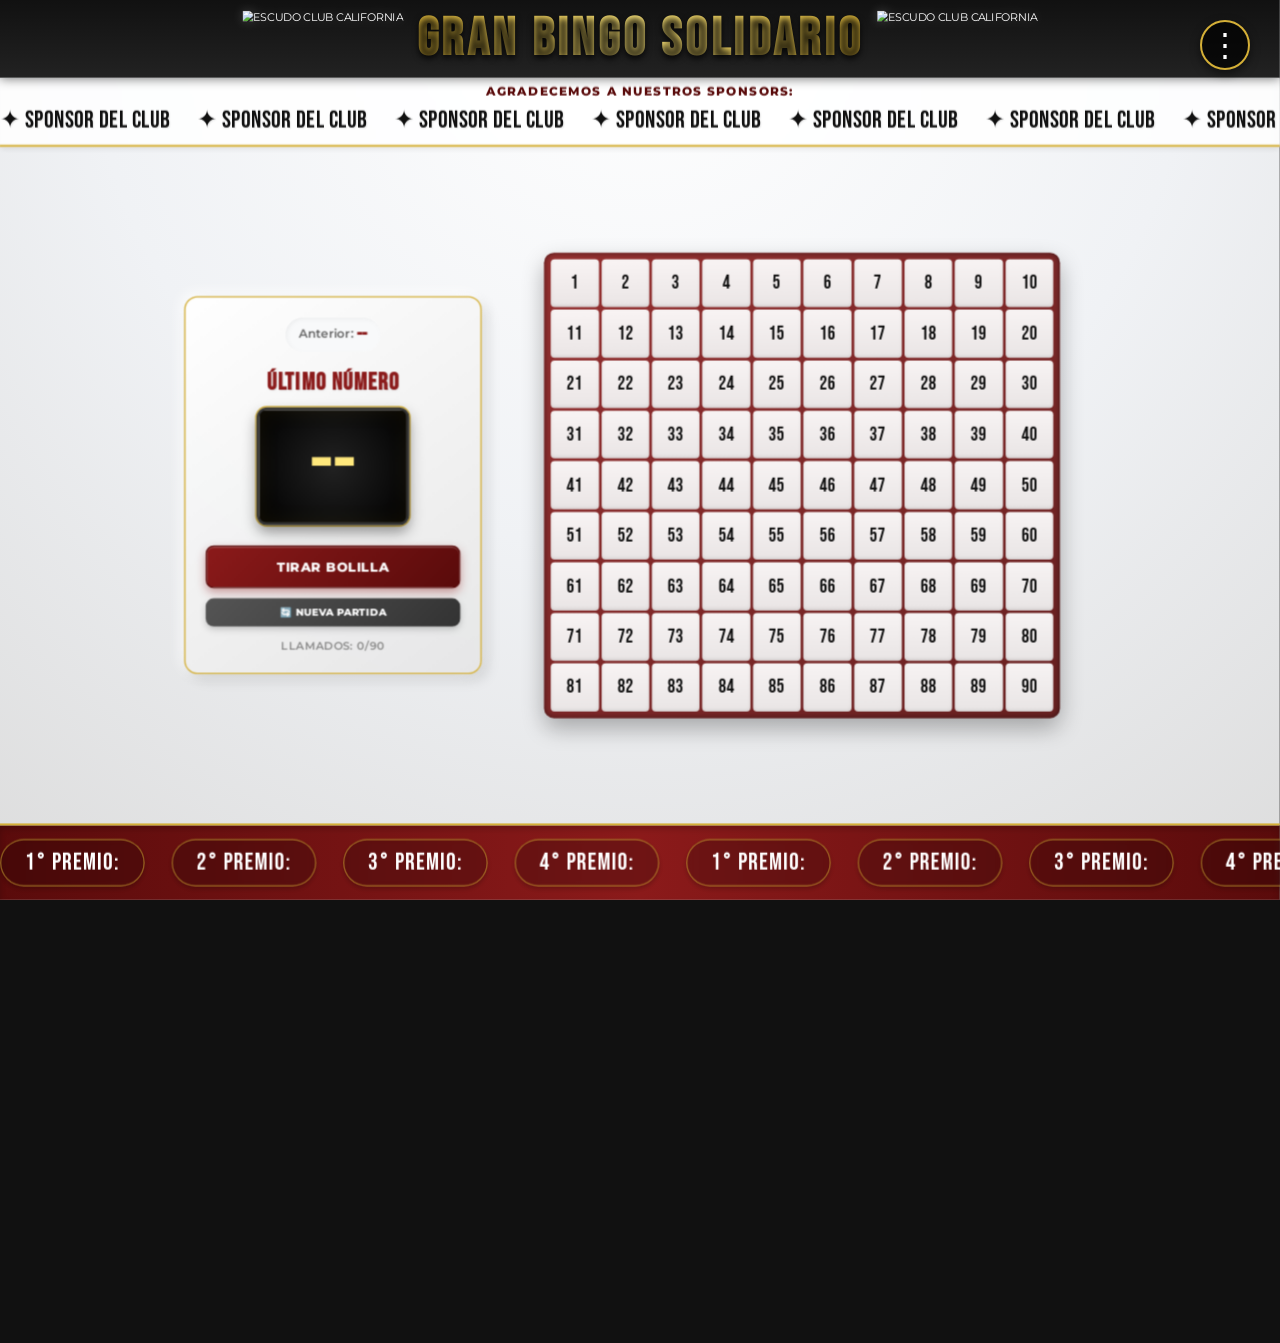
==== index.html @ d9670350 "Update print statement from 'Hello' to 'Goodbye'" ====
<!DOCTYPE html>
<html lang="es">
<head>
    <meta charset="UTF-8">
    <meta name="viewport" content="width=device-width, initial-scale=1.0">
    <title>Gran Bingo Solidario - Club California</title>
    
    <link rel="icon" href="escudo.png" type="image/png">
    
    <link rel="preconnect" href="https://fonts.googleapis.com">
    <link rel="preconnect" href="https://fonts.gstatic.com" crossorigin>
    <link href="https://fonts.googleapis.com/css2?family=Bebas+Neue&family=Montserrat:wght@400;600;800&display=swap" rel="stylesheet">

    <style>
        /* --- COLORES PREMIUM Y VARIABLES --- */
        :root {
            --rojo-club: #8B1A1A; 
            --rojo-oscuro: #5a0b0b;
            --dorado-club: #D4AF37; 
            --dorado-brillante: #FFE87C;
            --fondo-oscuro: #111111;
            --fondo-claro: #f0f2f5;
        }

        body {
            font-family: 'Montserrat', sans-serif;
            margin: 0;
            padding: 0;
            color: #333;
            background-color: var(--fondo-oscuro);
            overflow: hidden; 
            position: relative; 
        }

        /* --- CONTENEDOR PRINCIPAL CON SCALING (ZOOM 67%) --- */
        #app-container {
            width: calc(100vw / 0.67);
            height: calc(100vh / 0.67);
            transform: scale(0.67);
            transform-origin: top left;
            display: flex;
            flex-direction: column;
            position: relative;
        }

        /* --- CAPAS DE FONDO --- */
        .fondo-base {
            position: absolute;
            top: 0;
            left: 0;
            width: 100%;
            height: 100%;
            background: radial-gradient(circle at top center, #ffffff, var(--fondo-claro), #dcdcdc);
            z-index: -2; 
        }

        .marca-agua {
            position: absolute;
            top: 0;
            left: 0;
            width: 100%;
            height: 100%;
            background-image: url("fondo.png"); 
            background-repeat: no-repeat;
            background-position: center;
            background-size: 55% auto; 
            opacity: 0.12; 
            z-index: -1; 
        }

        /* --- CABECERA --- */
        header {
            background: linear-gradient(to bottom, var(--fondo-oscuro), #222);
            color: white;
            padding: 10px 20px;
            display: flex;
            align-items: center;
            justify-content: center;
            gap: 20px;
            text-transform: uppercase;
            box-shadow: 0 4px 15px rgba(0,0,0,0.5);
            position: relative;
            z-index: 10;
        }

        header img {
            height: 85px; 
            filter: drop-shadow(0px 0px 8px rgba(255, 255, 255, 0.2));
            transition: transform 0.3s ease;
        }

        header img:hover {
            transform: scale(1.05);
        }

        header h1 {
            font-family: 'Bebas Neue', sans-serif;
            margin: 0;
            font-size: 5rem; 
            letter-spacing: 6px; 
            background: linear-gradient(to right, var(--dorado-club), var(--dorado-brillante), var(--dorado-club));
            -webkit-background-clip: text;
            -webkit-text-fill-color: transparent;
            text-shadow: 0px 4px 10px rgba(0,0,0,0.8);
        }

        /* --- MENÚ DE CONFIGURACIÓN --- */
        .config-container {
            position: fixed;
            top: 20px;
            right: 30px;
            z-index: 1000; 
        }

        .config-menu-btn {
            background: rgba(0, 0, 0, 0.7);
            border: 2px solid var(--dorado-club);
            border-radius: 50%;
            color: white;
            font-size: 2rem;
            line-height: 1;
            width: 50px;
            height: 50px;
            cursor: pointer;
            transition: all 0.3s ease;
            display: flex;
            align-items: center;
            justify-content: center;
            box-shadow: 0 4px 10px rgba(0,0,0,0.5);
        }

        .config-menu-btn:hover {
            background: var(--dorado-club);
            color: var(--fondo-oscuro);
            transform: scale(1.1);
        }

        .dropdown-menu {
            display: none;
            position: absolute;
            top: 60px;
            right: 0;
            background: white;
            border-radius: 8px;
            box-shadow: 0 10px 25px rgba(0,0,0,0.4);
            overflow: hidden;
            min-width: 200px;
            border: 1px solid #ccc;
        }

        .dropdown-menu.show {
            display: block;
        }

        .dropdown-item {
            padding: 15px 25px;
            cursor: pointer;
            font-family: 'Montserrat', sans-serif;
            font-weight: 600;
            font-size: 1.1rem;
            color: #333;
            border-bottom: 1px solid #eee;
            transition: background 0.2s;
        }

        .dropdown-item:last-child {
            border-bottom: none;
        }

        .dropdown-item:hover {
            background: #f0f0f0;
            color: var(--rojo-club);
        }

        /* --- MODALES DE EDICIÓN --- */
        .modal {
            display: none;
            position: fixed;
            top: 0;
            left: 0;
            width: 100vw;
            height: 100vh;
            background: rgba(0,0,0,0.85);
            z-index: 2000;
            justify-content: center;
            align-items: center;
        }

        .modal.show {
            display: flex;
        }

        .modal-content {
            background: white;
            padding: 40px;
            border-radius: 15px;
            width: 90%;
            max-width: 600px;
            box-shadow: 0 10px 40px rgba(0,0,0,0.6);
            border-top: 5px solid var(--rojo-club);
        }

        .modal h3 {
            margin-top: 0;
            color: var(--rojo-club);
            font-size: 2rem;
            font-family: 'Bebas Neue', sans-serif;
            letter-spacing: 1px;
        }
        
        .modal p {
            font-size: 1.1rem;
            margin-bottom: 15px;
            color: #555;
        }

        .modal textarea {
            width: 100%;
            height: 200px;
            padding: 15px;
            font-family: 'Montserrat', sans-serif;
            font-size: 1.1rem;
            border: 2px solid #ccc;
            border-radius: 8px;
            resize: none;
            margin-bottom: 20px;
            box-sizing: border-box;
        }

        .modal textarea:focus {
            outline: none;
            border-color: var(--rojo-club);
        }

        .modal-btns {
            display: flex;
            justify-content: flex-end;
            gap: 15px;
        }

        .modal-btn {
            padding: 12px 25px;
            border: none;
            border-radius: 8px;
            cursor: pointer;
            font-weight: bold;
            font-size: 1.1rem;
            font-family: 'Montserrat', sans-serif;
            transition: all 0.2s;
        }

        .btn-cancelar { 
            background: #e0e0e0; 
            color: #333;
        }
        .btn-cancelar:hover { background: #ccc; }
        
        .btn-guardar { 
            background: var(--rojo-club); 
            color: white; 
            box-shadow: 0 4px 6px rgba(139, 26, 26, 0.4);
        }
        .btn-guardar:hover { background: var(--rojo-oscuro); transform: translateY(-2px); }

        /* --- CINTAS CORREDIZAS --- */
        .seccion-sponsors {
            background: rgba(255, 255, 255, 0.85); 
            border-bottom: 3px solid var(--dorado-club);
            padding: 10px 0 15px 0;
            box-shadow: 0 4px 10px rgba(0,0,0,0.1);
            position: relative;
            z-index: 5;
            backdrop-filter: blur(5px);
            overflow: hidden;
            width: 100%;
        }

        .titulo-sponsors {
            text-align: center;
            font-size: 1.1rem;
            font-weight: 800;
            color: var(--rojo-oscuro);
            text-transform: uppercase;
            margin: 0 0 10px 0;
            letter-spacing: 2px;
        }

        .cinta-premios {
            background: linear-gradient(to right, var(--rojo-oscuro), var(--rojo-club), var(--rojo-oscuro));
            border-top: 3px solid var(--dorado-club); 
            padding: 20px 0; 
            box-shadow: inset 0 5px 10px rgba(0,0,0,0.2);
            position: relative; 
            z-index: 10; 
            overflow: hidden;
            width: 100%;
        }

        .marquee-track {
            display: flex;
            width: max-content;
        }

        .marquee-items {
            display: flex;
            gap: 40px;
            padding-right: 40px; 
            align-items: center;
        }

        .cinta-sponsors:hover .marquee-track,
        .cinta-premios:hover .marquee-track {
            animation-play-state: paused !important;
        }

        /* La animación 100% precisa */
        @keyframes scroll-infinito {
            0% { transform: translateX(0); }
            100% { transform: translateX(-50%); } 
        }

        /* --- ESTILOS DE LOS ITEMS --- */
        .sponsor-item {
            font-family: 'Bebas Neue', sans-serif;
            font-size: 2.2rem;
            color: var(--fondo-oscuro);
            letter-spacing: 1px;
            text-shadow: 1px 1px 2px rgba(0,0,0,0.1);
            white-space: nowrap;
        }

        .premio-item {
            background: rgba(0,0,0,0.2);
            color: white;
            padding: 12px 35px; 
            border-radius: 50px;
            font-family: 'Bebas Neue', sans-serif;
            font-size: 2.2rem; 
            letter-spacing: 2px;
            border: 2px solid rgba(212, 175, 55, 0.5);
            box-shadow: 0 4px 6px rgba(0,0,0,0.2);
            backdrop-filter: blur(5px);
            transition: all 0.3s ease;
            white-space: nowrap;
        }

        .premio-item:hover {
            background: rgba(212, 175, 55, 0.2);
            border-color: var(--dorado-brillante);
            transform: translateY(-2px);
        }

        /* --- CONTENEDOR PRINCIPAL BINGO --- */
        .contenedor-principal {
            display: flex;
            flex: 1; 
            padding: 20px;
            gap: 40px;
            align-items: center; 
            justify-content: center;
            max-width: 1400px;
            margin: 0 auto;
            width: 100%;
            box-sizing: border-box;
            position: relative; 
        }

        /* --- PANEL DE CONTROL --- */
        .panel-control {
            flex: 1;
            max-width: 380px;
            background: linear-gradient(145deg, rgba(255,255,255,0.95), rgba(230,230,230,0.95));
            padding: 30px;
            border-radius: 20px;
            text-align: center;
            box-shadow: 10px 10px 20px rgba(0,0,0,0.1), -5px -5px 20px rgba(255,255,255,0.8);
            border: 2px solid var(--dorado-club);
            display: flex;
            flex-direction: column;
            justify-content: center;
            align-items: center;
            position: relative; 
            backdrop-filter: blur(5px); 
        }

        .numero-anterior {
            font-size: 1.1rem;
            color: #666;
            font-weight: 600;
            margin-bottom: 10px;
            background: #f8f9fa;
            padding: 8px 20px;
            border-radius: 50px;
            box-shadow: inset 2px 2px 5px rgba(0,0,0,0.05);
        }

        .numero-anterior span {
            color: var(--rojo-club);
            font-family: 'Bebas Neue', sans-serif;
            font-size: 1.8rem;
            vertical-align: middle;
        }

        .titulo-panel {
            font-family: 'Bebas Neue', sans-serif;
            font-size: 2.2rem;
            letter-spacing: 2px;
            color: var(--rojo-club);
            margin: 15px 0 5px 0;
            text-shadow: 1px 1px 2px rgba(0,0,0,0.1);
        }

        .display-numero {
            background: radial-gradient(circle, #222, #000);
            color: var(--dorado-brillante);
            font-family: 'Bebas Neue', sans-serif;
            font-size: 8rem;
            line-height: 1;
            padding: 20px 30px;
            border-radius: 15px;
            margin: 10px 0 30px 0;
            min-width: 160px;
            border: 4px solid #333;
            box-shadow: 
                inset 0 0 30px rgba(212, 175, 55, 0.1), 
                0 10px 20px rgba(0,0,0,0.4),
                0 0 0 2px var(--dorado-club);
            position: relative;
        }

        .sorteando {
            color: #fff;
            text-shadow: 0 0 20px #fff, 0 0 40px var(--dorado-brillante);
            animation: vibrar 0.1s infinite;
        }

        .ganador-animacion {
            animation: palpito 0.5s ease-out;
            color: var(--dorado-brillante);
            text-shadow: 0 0 30px var(--dorado-brillante);
        }

        @keyframes palpito {
            0% { transform: scale(1); }
            50% { transform: scale(1.15); }
            100% { transform: scale(1); }
        }

        @keyframes vibrar {
            0% { transform: translate(1px, 1px); }
            50% { transform: translate(-1px, -1px); }
            100% { transform: translate(1px, -1px); }
        }

        .botones-container {
            display: flex;
            flex-direction: column;
            gap: 15px;
            width: 100%;
        }

        .btn-generar, .btn-reiniciar {
            font-family: 'Montserrat', sans-serif;
            color: white;
            padding: 18px;
            font-size: 1.2rem;
            font-weight: 800;
            border-radius: 12px;
            cursor: pointer;
            transition: all 0.3s cubic-bezier(0.25, 0.8, 0.25, 1);
            text-transform: uppercase;
            border: none;
            letter-spacing: 1px;
        }

        .btn-generar {
            background: linear-gradient(135deg, var(--rojo-club), var(--rojo-oscuro));
            box-shadow: 0 6px 15px rgba(139, 26, 26, 0.4), inset 0 2px 0 rgba(255,255,255,0.2);
            border: 2px solid var(--rojo-oscuro);
        }

        .btn-generar:hover:not(:disabled) {
            transform: translateY(-3px);
            box-shadow: 0 10px 20px rgba(139, 26, 26, 0.6), inset 0 2px 0 rgba(255,255,255,0.2);
            background: linear-gradient(135deg, #a52020, var(--rojo-club));
        }

        .btn-generar:disabled {
            background: #888;
            box-shadow: none;
            cursor: not-allowed;
            transform: none;
        }

        .btn-reiniciar {
            background: linear-gradient(135deg, #555, #333);
            font-size: 0.9rem;
            padding: 12px;
            box-shadow: 0 4px 10px rgba(0,0,0,0.2);
        }

        .btn-reiniciar:hover {
            background: linear-gradient(135deg, #444, #222);
            transform: translateY(-2px);
        }

        .contador {
            margin-top: 20px;
            font-size: 1rem;
            font-weight: 600;
            color: #888;
            text-transform: uppercase;
            letter-spacing: 1px;
        }

        /* --- CUADRÍCULA DE NÚMEROS --- */
        .contenedor-cuadricula {
            flex: 1.5;
            display: flex;
            align-items: center;
            justify-content: center;
            height: 100%;
            position: relative; 
        }

        .cuadricula {
            display: grid;
            grid-template-columns: repeat(10, 1fr);
            gap: 4px;
            background: linear-gradient(135deg, rgba(139, 26, 26, 0.9), rgba(90, 11, 11, 0.9)); 
            padding: 10px;
            border-radius: 15px;
            box-shadow: 0 15px 35px rgba(0,0,0,0.3), inset 0 0 10px rgba(0,0,0,0.5);
            width: 100%;
            max-width: 750px; 
            aspect-ratio: 10 / 9; 
            backdrop-filter: blur(3px); 
        }

        .celda {
            background: linear-gradient(to bottom, rgba(255,255,255,0.95), rgba(240,240,240,0.95));
            display: flex;
            align-items: center;
            justify-content: center;
            font-family: 'Bebas Neue', sans-serif;
            font-size: 1.8rem;
            color: var(--fondo-oscuro);
            border-radius: 6px;
            position: relative;
            box-shadow: inset 0 -2px 5px rgba(0,0,0,0.1);
            transition: all 0.3s ease;
        }

        .celda.marcada::before, 
        .celda.marcada::after {
            content: '';
            position: absolute;
            top: 15%;
            left: 50%;
            width: 5px;
            height: 70%;
            background-color: var(--rojo-club);
            border-radius: 5px;
            box-shadow: 2px 2px 4px rgba(0,0,0,0.3);
        }

        .celda.marcada::before { transform: translateX(-50%) rotate(45deg); }
        .celda.marcada::after { transform: translateX(-50%) rotate(-45deg); }

        .celda.marcada {
            color: #bbb; 
            background: rgba(224, 224, 224, 0.9);
            box-shadow: inset 0 3px 6px rgba(0,0,0,0.1);
        }

        .celda.ultimo {
            background: linear-gradient(135deg, var(--dorado-brillante), var(--dorado-club));
            color: var(--fondo-oscuro);
            box-shadow: 0 0 20px var(--dorado-brillante), inset 0 0 10px rgba(255,255,255,0.5);
            border: 2px solid #fff;
            transform: scale(1.05);
            z-index: 2;
        }

        @keyframes pop-celda {
            0% { transform: scale(1); }
            50% { transform: scale(1.2); }
            100% { transform: scale(1); }
        }
        .animar-marca {
            animation: pop-celda 0.4s cubic-bezier(0.175, 0.885, 0.32, 1.275) forwards;
        }
    </style>
</head>
<body>

    <div class="config-container">
        <button class="config-menu-btn" id="btnConfig">⋮</button>
        <div class="dropdown-menu" id="dropdownConfig">
            <div class="dropdown-item" id="btnEditSponsors">Editar Sponsors</div>
            <div class="dropdown-item" id="btnEditPremios">Editar Premios</div>
        </div>
    </div>

    <div class="modal" id="modalSponsors">
        <div class="modal-content">
            <h3>Editar Sponsors</h3>
            <p>Escribe un sponsor por línea:</p>
            <textarea id="textSponsors">Sponsor del Club</textarea>
            <div class="modal-btns">
                <button class="modal-btn btn-cancelar" onclick="cerrarModal('modalSponsors')">Cancelar</button>
                <button class="modal-btn btn-guardar" onclick="guardarSponsors()">Guardar</button>
            </div>
        </div>
    </div>

    <div class="modal" id="modalPremios">
        <div class="modal-content">
            <h3>Editar Premios</h3>
            <p>Escribe un premio por línea:</p>
            <textarea id="textPremios">1° Premio: Pelota
2° Premio: Make Up
3° Premio: Juego de Mesa
4° Premio: Fantasma</textarea>
            <div class="modal-btns">
                <button class="modal-btn btn-cancelar" onclick="cerrarModal('modalPremios')">Cancelar</button>
                <button class="modal-btn btn-guardar" onclick="guardarPremios()">Guardar</button>
            </div>
        </div>
    </div>

    <div id="app-container">
        <div class="fondo-base"></div>
        <div class="marca-agua"></div>

        <header>
            <img src="escudo.png" alt="Escudo Club California">
            <h1>GRAN BINGO SOLIDARIO</h1>
            <img src="escudo.png" alt="Escudo Club California">
        </header>

        <div class="seccion-sponsors">
            <p class="titulo-sponsors">Agradecemos a nuestros sponsors:</p>
            <div class="cinta-sponsors">
                <div class="marquee-track" id="trackSponsors">
                    </div>
            </div>
        </div>

        <main class="contenedor-principal">
            <div class="panel-control">
                <div class="numero-anterior">Anterior: <span id="displayAnterior">--</span></div>
                <h2 class="titulo-panel">ÚLTIMO NÚMERO</h2>
                <div class="display-numero" id="displayNumero">--</div>
                <div class="botones-container">
                    <button class="btn-generar" id="btnGenerar">Tirar Bolilla</button>
                    <button class="btn-reiniciar" id="btnReiniciar">🔄 Nueva Partida</button>
                </div>
                <div class="contador" id="contador">Llamados: 0/90</div>
            </div>

            <div class="contenedor-cuadricula">
                <div class="cuadricula" id="cuadricula"></div>
            </div>
        </main>

        <div class="cinta-premios">
            <div class="marquee-track" id="trackPremios">
                </div>
        </div>

    </div> <script>
        // --- LÓGICA DE EDICIÓN DE CINTAS A PRUEBA DE FALLOS ---
        
        let defaultSponsors = ["Sponsor del Club"];
        let defaultPremios = ["1° Premio: ", "2° Premio: ", "3° Premio: ", "4° Premio: "];

        function renderizarCinta(trackId, itemsArray, claseCSS, prefijo = "") {
            const track = document.getElementById(trackId);
            
            // 1. Clonar los items hasta asegurar que siempre haya suficientes para rellenar la pantalla entera.
            // Si hay solo 1, lo multiplicamos muchas veces.
            let itemsSeguros = [...itemsArray];
            while(itemsSeguros.length < 15) {
                itemsSeguros = itemsSeguros.concat(itemsArray);
            }

            // 2. Construir el HTML base
            let itemsHTML = "";
            itemsSeguros.forEach(item => {
                if(item.trim() !== "") {
                    itemsHTML += `<div class="${claseCSS}">${prefijo}${item}</div>`;
                }
            });
            const bloque = `<div class="marquee-items">${itemsHTML}</div>`;

            // 3. Reiniciar animación e inyectar exactamente DOS bloques (50% y 50%)
            track.style.animation = 'none';
            track.innerHTML = bloque + bloque;
            
            // 4. Forzar al navegador a recalcular
            void track.offsetWidth; 
            
            // 5. Ajustar velocidad (unos 3 segundos por item para que sea legible siempre)
            let velocidad = itemsSeguros.length * 5; 
            track.style.animation = `scroll-infinito ${velocidad}s linear infinite`;
        }

        function abrirModal(idModal, textAreaId, arrayDatos) {
            document.getElementById(idModal).classList.add('show');
            document.getElementById(textAreaId).value = arrayDatos.join('\n');
            document.getElementById('dropdownConfig').classList.remove('show');
        }

        function cerrarModal(idModal) {
            document.getElementById(idModal).classList.remove('show');
        }

        function guardarSponsors() {
            const texto = document.getElementById('textSponsors').value;
            defaultSponsors = texto.split('\n').filter(s => s.trim() !== "");
            if(defaultSponsors.length === 0) defaultSponsors = ["Sponsors del Club"]; // Backup por si lo borran todo
            renderizarCinta('trackSponsors', defaultSponsors, 'sponsor-item', '✦ ');
            cerrarModal('modalSponsors');
        }

        function guardarPremios() {
            const texto = document.getElementById('textPremios').value;
            defaultPremios = texto.split('\n').filter(p => p.trim() !== "");
            if(defaultPremios.length === 0) defaultPremios = ["Premios Sorpresa"]; // Backup
            renderizarCinta('trackPremios', defaultPremios, 'premio-item');
            cerrarModal('modalPremios');
        }

        // Eventos del Menú
        document.addEventListener('click', (e) => {
            const dropdown = document.getElementById('dropdownConfig');
            const btn = document.getElementById('btnConfig');
            if (!btn.contains(e.target) && !dropdown.contains(e.target)) {
                dropdown.classList.remove('show');
            }
        });

        document.getElementById('btnConfig').addEventListener('click', () => {
            document.getElementById('dropdownConfig').classList.toggle('show');
        });

        document.getElementById('btnEditSponsors').addEventListener('click', () => {
            abrirModal('modalSponsors', 'textSponsors', defaultSponsors);
        });

        document.getElementById('btnEditPremios').addEventListener('click', () => {
            abrirModal('modalPremios', 'textPremios', defaultPremios);
        });

        // Inicializar cintas
        renderizarCinta('trackSponsors', defaultSponsors, 'sponsor-item', '✦ ');
        renderizarCinta('trackPremios', defaultPremios, 'premio-item');


        // --- LÓGICA DEL BINGO ---
        const totalNumeros = 90; 
        let numerosDisponibles = [];
        let cantidadLlamados = 0;
        let numeroAnterior = null;
        let isRolling = false; 

        const contenedorCuadricula = document.getElementById('cuadricula');
        const displayNumero = document.getElementById('displayNumero');
        const displayAnterior = document.getElementById('displayAnterior');
        const btnGenerar = document.getElementById('btnGenerar');
        const btnReiniciar = document.getElementById('btnReiniciar');
        const contador = document.getElementById('contador');

        function formatearNumero(num) {
            return num < 10 ? '0' + num : num;
        }

        function iniciarJuego() {
            numerosDisponibles = Array.from({length: totalNumeros}, (_, i) => i + 1);
            cantidadLlamados = 0;
            numeroAnterior = null;
            
            displayNumero.textContent = '--';
            displayAnterior.textContent = '--';
            displayNumero.classList.remove('ganador-animacion');
            contador.textContent = `Llamados: 0/${totalNumeros}`;
            btnGenerar.disabled = false;
            btnGenerar.textContent = "Tirar Bolilla";

            contenedorCuadricula.innerHTML = '';
            for (let i = 1; i <= totalNumeros; i++) {
                const celda = document.createElement('div');
                celda.classList.add('celda');
                celda.id = 'celda-' + i;
                celda.textContent = i;
                contenedorCuadricula.appendChild(celda);
            }
        }

        btnGenerar.addEventListener('click', () => {
            if (numerosDisponibles.length === 0 || isRolling) return;
            
            isRolling = true;
            btnGenerar.disabled = true;
            
            displayNumero.classList.remove('ganador-animacion');
            displayNumero.classList.add('sorteando'); 

            let intervaloGiro = setInterval(() => {
                let randomTemp = Math.floor(Math.random() * totalNumeros) + 1;
                displayNumero.textContent = formatearNumero(randomTemp);
            }, 50); 

            setTimeout(() => {
                clearInterval(intervaloGiro);
                displayNumero.classList.remove('sorteando');

                const indiceAleatorio = Math.floor(Math.random() * numerosDisponibles.length);
                const numeroSorteado = numerosDisponibles[indiceAleatorio];
                numerosDisponibles.splice(indiceAleatorio, 1); 
                cantidadLlamados++;

                if (numeroAnterior !== null) {
                    displayAnterior.textContent = formatearNumero(numeroAnterior);
                }
                numeroAnterior = numeroSorteado;

                displayNumero.textContent = formatearNumero(numeroSorteado);
                
                void displayNumero.offsetWidth; 
                displayNumero.classList.add('ganador-animacion');

                contador.textContent = `Llamados: ${cantidadLlamados}/${totalNumeros}`;

                document.querySelectorAll('.celda.ultimo').forEach(el => {
                    el.classList.remove('ultimo');
                    el.classList.remove('animar-marca');
                });

                const celdaAMarcar = document.getElementById('celda-' + numeroSorteado);
                celdaAMarcar.classList.add('marcada');
                celdaAMarcar.classList.add('ultimo'); 
                celdaAMarcar.classList.add('animar-marca');

                isRolling = false;

                if (numerosDisponibles.length === 0) {
                    btnGenerar.textContent = "BINGO FINALIZADO";
                } else {
                    btnGenerar.disabled = false;
                }
            }, 4500); 
        });

        btnReiniciar.addEventListener('click', () => {
            if(confirm("¿Estás seguro de que quieres borrar todo y empezar una partida nueva?")) {
                iniciarJuego();
            }
        });

        iniciarJuego();
    </script>
</body>
</html>
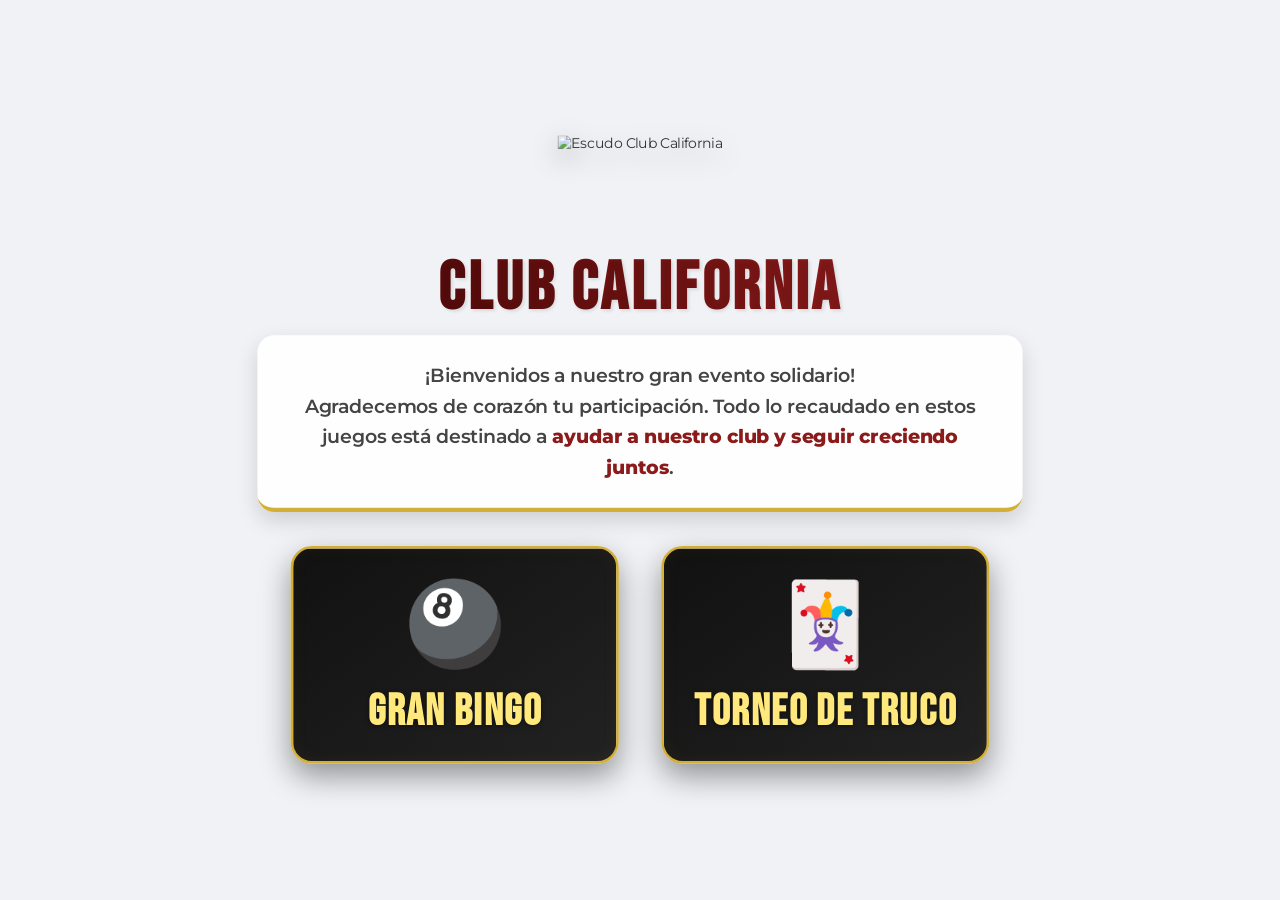
==== commit 5a298d4b: "Add files via upload" ====
--- a/index.html
+++ b/index.html
@@ -3,16 +3,16 @@
 <head>
     <meta charset="UTF-8">
     <meta name="viewport" content="width=device-width, initial-scale=1.0">
-    <title>Gran Bingo Solidario - Club California</title>
+    <title>Eventos Solidarios - Club California</title>
     
     <link rel="icon" href="escudo.png" type="image/png">
     
     <link rel="preconnect" href="https://fonts.googleapis.com">
     <link rel="preconnect" href="https://fonts.gstatic.com" crossorigin>
     <link href="https://fonts.googleapis.com/css2?family=Bebas+Neue&family=Montserrat:wght@400;600;800&display=swap" rel="stylesheet">
-
+    
     <style>
-        /* --- COLORES PREMIUM Y VARIABLES --- */
+        /* --- ESTILOS DE FUENTES Y COLORES (Basados en las otras páginas) --- */
         :root {
             --rojo-club: #8B1A1A; 
             --rojo-oscuro: #5a0b0b;
@@ -22,844 +22,209 @@
             --fondo-claro: #f0f2f5;
         }
 
-        body {
+        /* --- AJUSTES DE PANTALLA COMPLETA Y BLOQUEO DE SCROLL --- */
+        html, body {
             font-family: 'Montserrat', sans-serif;
             margin: 0;
             padding: 0;
             color: #333;
-            background-color: var(--fondo-oscuro);
-            overflow: hidden; 
-            position: relative; 
-        }
-
-        /* --- CONTENEDOR PRINCIPAL CON SCALING (ZOOM 67%) --- */
-        #app-container {
-            width: calc(100vw / 0.67);
-            height: calc(100vh / 0.67);
-            transform: scale(0.67);
-            transform-origin: top left;
-            display: flex;
-            flex-direction: column;
-            position: relative;
-        }
-
-        /* --- CAPAS DE FONDO --- */
-        .fondo-base {
-            position: absolute;
-            top: 0;
-            left: 0;
-            width: 100%;
-            height: 100%;
-            background: radial-gradient(circle at top center, #ffffff, var(--fondo-claro), #dcdcdc);
-            z-index: -2; 
-        }
-
+            height: 100vh;
+            width: 100vw;
+            overflow: hidden; /* PROHÍBE LA BARRA DE DESPLAZAMIENTO */
+            background-color: var(--fondo-claro);
+        }
+
+        /* --- CAPAS DE FONDO CON LA MARCA DE AGUA DEL 100º ANIVERSARIO --- */
         .marca-agua {
-            position: absolute;
-            top: 0;
-            left: 0;
-            width: 100%;
-            height: 100%;
-            background-image: url("fondo.png"); 
-            background-repeat: no-repeat;
-            background-position: center;
-            background-size: 55% auto; 
-            opacity: 0.12; 
-            z-index: -1; 
-        }
-
-        /* --- CABECERA --- */
-        header {
-            background: linear-gradient(to bottom, var(--fondo-oscuro), #222);
-            color: white;
-            padding: 10px 20px;
-            display: flex;
-            align-items: center;
-            justify-content: center;
-            gap: 20px;
-            text-transform: uppercase;
-            box-shadow: 0 4px 15px rgba(0,0,0,0.5);
-            position: relative;
-            z-index: 10;
-        }
-
-        header img {
-            height: 85px; 
-            filter: drop-shadow(0px 0px 8px rgba(255, 255, 255, 0.2));
-            transition: transform 0.3s ease;
-        }
-
-        header img:hover {
-            transform: scale(1.05);
-        }
-
-        header h1 {
-            font-family: 'Bebas Neue', sans-serif;
-            margin: 0;
-            font-size: 5rem; 
-            letter-spacing: 6px; 
-            background: linear-gradient(to right, var(--dorado-club), var(--dorado-brillante), var(--dorado-club));
-            -webkit-background-clip: text;
-            -webkit-text-fill-color: transparent;
-            text-shadow: 0px 4px 10px rgba(0,0,0,0.8);
-        }
-
-        /* --- MENÚ DE CONFIGURACIÓN --- */
-        .config-container {
-            position: fixed;
-            top: 20px;
-            right: 30px;
-            z-index: 1000; 
-        }
-
-        .config-menu-btn {
-            background: rgba(0, 0, 0, 0.7);
-            border: 2px solid var(--dorado-club);
-            border-radius: 50%;
-            color: white;
-            font-size: 2rem;
-            line-height: 1;
-            width: 50px;
-            height: 50px;
-            cursor: pointer;
-            transition: all 0.3s ease;
-            display: flex;
-            align-items: center;
-            justify-content: center;
-            box-shadow: 0 4px 10px rgba(0,0,0,0.5);
-        }
-
-        .config-menu-btn:hover {
-            background: var(--dorado-club);
-            color: var(--fondo-oscuro);
-            transform: scale(1.1);
-        }
-
-        .dropdown-menu {
-            display: none;
-            position: absolute;
-            top: 60px;
-            right: 0;
-            background: white;
-            border-radius: 8px;
-            box-shadow: 0 10px 25px rgba(0,0,0,0.4);
-            overflow: hidden;
-            min-width: 200px;
-            border: 1px solid #ccc;
-        }
-
-        .dropdown-menu.show {
-            display: block;
-        }
-
-        .dropdown-item {
-            padding: 15px 25px;
-            cursor: pointer;
-            font-family: 'Montserrat', sans-serif;
-            font-weight: 600;
-            font-size: 1.1rem;
-            color: #333;
-            border-bottom: 1px solid #eee;
-            transition: background 0.2s;
-        }
-
-        .dropdown-item:last-child {
-            border-bottom: none;
-        }
-
-        .dropdown-item:hover {
-            background: #f0f0f0;
-            color: var(--rojo-club);
-        }
-
-        /* --- MODALES DE EDICIÓN --- */
-        .modal {
-            display: none;
             position: fixed;
             top: 0;
             left: 0;
             width: 100vw;
             height: 100vh;
-            background: rgba(0,0,0,0.85);
-            z-index: 2000;
-            justify-content: center;
-            align-items: center;
-        }
-
-        .modal.show {
-            display: flex;
-        }
-
-        .modal-content {
-            background: white;
-            padding: 40px;
-            border-radius: 15px;
-            width: 90%;
-            max-width: 600px;
-            box-shadow: 0 10px 40px rgba(0,0,0,0.6);
-            border-top: 5px solid var(--rojo-club);
-        }
-
-        .modal h3 {
-            margin-top: 0;
-            color: var(--rojo-club);
-            font-size: 2rem;
-            font-family: 'Bebas Neue', sans-serif;
-            letter-spacing: 1px;
-        }
-        
-        .modal p {
-            font-size: 1.1rem;
-            margin-bottom: 15px;
-            color: #555;
-        }
-
-        .modal textarea {
-            width: 100%;
-            height: 200px;
-            padding: 15px;
-            font-family: 'Montserrat', sans-serif;
-            font-size: 1.1rem;
-            border: 2px solid #ccc;
-            border-radius: 8px;
-            resize: none;
-            margin-bottom: 20px;
-            box-sizing: border-box;
-        }
-
-        .modal textarea:focus {
-            outline: none;
-            border-color: var(--rojo-club);
-        }
-
-        .modal-btns {
-            display: flex;
-            justify-content: flex-end;
-            gap: 15px;
-        }
-
-        .modal-btn {
-            padding: 12px 25px;
-            border: none;
-            border-radius: 8px;
-            cursor: pointer;
-            font-weight: bold;
-            font-size: 1.1rem;
-            font-family: 'Montserrat', sans-serif;
-            transition: all 0.2s;
-        }
-
-        .btn-cancelar { 
-            background: #e0e0e0; 
-            color: #333;
-        }
-        .btn-cancelar:hover { background: #ccc; }
-        
-        .btn-guardar { 
-            background: var(--rojo-club); 
-            color: white; 
-            box-shadow: 0 4px 6px rgba(139, 26, 26, 0.4);
-        }
-        .btn-guardar:hover { background: var(--rojo-oscuro); transform: translateY(-2px); }
-
-        /* --- CINTAS CORREDIZAS --- */
-        .seccion-sponsors {
-            background: rgba(255, 255, 255, 0.85); 
-            border-bottom: 3px solid var(--dorado-club);
-            padding: 10px 0 15px 0;
-            box-shadow: 0 4px 10px rgba(0,0,0,0.1);
+            background: 
+                radial-gradient(circle at center, rgba(255,255,255,0.8), rgba(240,242,245,0.8)),
+                url("fondo_centenario.png"); /* Asegúrate de que esta imagen exista */
+            background-repeat: no-repeat;
+            background-position: center;
+            background-size: cover; 
+            opacity: 0.15; /* Sutil marca de agua */
+            z-index: -1; 
+        }
+
+        /* --- CONTENEDOR DE CENTRADO EXACTO --- */
+        #main-wrapper {
+            display: flex;
+            justify-content: center; /* Centrado horizontal */
+            align-items: center; /* Centrado vertical */
+            height: 100vh;
+            width: 100vw;
             position: relative;
-            z-index: 5;
-            backdrop-filter: blur(5px);
-            overflow: hidden;
-            width: 100%;
-        }
-
-        .titulo-sponsors {
-            text-align: center;
-            font-size: 1.1rem;
-            font-weight: 800;
-            color: var(--rojo-oscuro);
-            text-transform: uppercase;
-            margin: 0 0 10px 0;
-            letter-spacing: 2px;
-        }
-
-        .cinta-premios {
-            background: linear-gradient(to right, var(--rojo-oscuro), var(--rojo-club), var(--rojo-oscuro));
-            border-top: 3px solid var(--dorado-club); 
-            padding: 20px 0; 
-            box-shadow: inset 0 5px 10px rgba(0,0,0,0.2);
-            position: relative; 
-            z-index: 10; 
-            overflow: hidden;
-            width: 100%;
-        }
-
-        .marquee-track {
-            display: flex;
-            width: max-content;
-        }
-
-        .marquee-items {
-            display: flex;
-            gap: 40px;
-            padding-right: 40px; 
-            align-items: center;
-        }
-
-        .cinta-sponsors:hover .marquee-track,
-        .cinta-premios:hover .marquee-track {
-            animation-play-state: paused !important;
-        }
-
-        /* La animación 100% precisa */
-        @keyframes scroll-infinito {
-            0% { transform: translateX(0); }
-            100% { transform: translateX(-50%); } 
-        }
-
-        /* --- ESTILOS DE LOS ITEMS --- */
-        .sponsor-item {
-            font-family: 'Bebas Neue', sans-serif;
-            font-size: 2.2rem;
-            color: var(--fondo-oscuro);
-            letter-spacing: 1px;
-            text-shadow: 1px 1px 2px rgba(0,0,0,0.1);
-            white-space: nowrap;
-        }
-
-        .premio-item {
-            background: rgba(0,0,0,0.2);
-            color: white;
-            padding: 12px 35px; 
-            border-radius: 50px;
-            font-family: 'Bebas Neue', sans-serif;
-            font-size: 2.2rem; 
-            letter-spacing: 2px;
-            border: 2px solid rgba(212, 175, 55, 0.5);
-            box-shadow: 0 4px 6px rgba(0,0,0,0.2);
-            backdrop-filter: blur(5px);
-            transition: all 0.3s ease;
-            white-space: nowrap;
-        }
-
-        .premio-item:hover {
-            background: rgba(212, 175, 55, 0.2);
-            border-color: var(--dorado-brillante);
-            transform: translateY(-2px);
-        }
-
-        /* --- CONTENEDOR PRINCIPAL BINGO --- */
-        .contenedor-principal {
-            display: flex;
-            flex: 1; 
-            padding: 20px;
-            gap: 40px;
-            align-items: center; 
-            justify-content: center;
-            max-width: 1400px;
-            margin: 0 auto;
-            width: 100%;
-            box-sizing: border-box;
-            position: relative; 
-        }
-
-        /* --- PANEL DE CONTROL --- */
-        .panel-control {
-            flex: 1;
-            max-width: 380px;
-            background: linear-gradient(145deg, rgba(255,255,255,0.95), rgba(230,230,230,0.95));
-            padding: 30px;
-            border-radius: 20px;
-            text-align: center;
-            box-shadow: 10px 10px 20px rgba(0,0,0,0.1), -5px -5px 20px rgba(255,255,255,0.8);
-            border: 2px solid var(--dorado-club);
+        }
+
+        /* --- CONTENEDOR DE ESCALADO (La magia de agrandar todo) --- */
+        /* Aumentamos el tamaño raw y luego lo escalamos al 1.25 (125%) */
+        #scaled-content {
             display: flex;
             flex-direction: column;
-            justify-content: center;
-            align-items: center;
-            position: relative; 
-            backdrop-filter: blur(5px); 
-        }
-
-        .numero-anterior {
-            font-size: 1.1rem;
-            color: #666;
-            font-weight: 600;
-            margin-bottom: 10px;
-            background: #f8f9fa;
-            padding: 8px 20px;
-            border-radius: 50px;
-            box-shadow: inset 2px 2px 5px rgba(0,0,0,0.05);
-        }
-
-        .numero-anterior span {
-            color: var(--rojo-club);
-            font-family: 'Bebas Neue', sans-serif;
-            font-size: 1.8rem;
-            vertical-align: middle;
-        }
-
-        .titulo-panel {
-            font-family: 'Bebas Neue', sans-serif;
-            font-size: 2.2rem;
-            letter-spacing: 2px;
-            color: var(--rojo-club);
-            margin: 15px 0 5px 0;
-            text-shadow: 1px 1px 2px rgba(0,0,0,0.1);
-        }
-
-        .display-numero {
-            background: radial-gradient(circle, #222, #000);
-            color: var(--dorado-brillante);
-            font-family: 'Bebas Neue', sans-serif;
-            font-size: 8rem;
-            line-height: 1;
-            padding: 20px 30px;
-            border-radius: 15px;
-            margin: 10px 0 30px 0;
-            min-width: 160px;
-            border: 4px solid #333;
-            box-shadow: 
-                inset 0 0 30px rgba(212, 175, 55, 0.1), 
-                0 10px 20px rgba(0,0,0,0.4),
-                0 0 0 2px var(--dorado-club);
-            position: relative;
-        }
-
-        .sorteando {
-            color: #fff;
-            text-shadow: 0 0 20px #fff, 0 0 40px var(--dorado-brillante);
-            animation: vibrar 0.1s infinite;
-        }
-
-        .ganador-animacion {
-            animation: palpito 0.5s ease-out;
-            color: var(--dorado-brillante);
-            text-shadow: 0 0 30px var(--dorado-brillante);
-        }
-
-        @keyframes palpito {
-            0% { transform: scale(1); }
-            50% { transform: scale(1.15); }
-            100% { transform: scale(1); }
-        }
-
-        @keyframes vibrar {
-            0% { transform: translate(1px, 1px); }
-            50% { transform: translate(-1px, -1px); }
-            100% { transform: translate(1px, -1px); }
-        }
-
-        .botones-container {
-            display: flex;
-            flex-direction: column;
-            gap: 15px;
-            width: 100%;
-        }
-
-        .btn-generar, .btn-reiniciar {
-            font-family: 'Montserrat', sans-serif;
-            color: white;
-            padding: 18px;
-            font-size: 1.2rem;
-            font-weight: 800;
-            border-radius: 12px;
-            cursor: pointer;
-            transition: all 0.3s cubic-bezier(0.25, 0.8, 0.25, 1);
-            text-transform: uppercase;
-            border: none;
-            letter-spacing: 1px;
-        }
-
-        .btn-generar {
-            background: linear-gradient(135deg, var(--rojo-club), var(--rojo-oscuro));
-            box-shadow: 0 6px 15px rgba(139, 26, 26, 0.4), inset 0 2px 0 rgba(255,255,255,0.2);
-            border: 2px solid var(--rojo-oscuro);
-        }
-
-        .btn-generar:hover:not(:disabled) {
-            transform: translateY(-3px);
-            box-shadow: 0 10px 20px rgba(139, 26, 26, 0.6), inset 0 2px 0 rgba(255,255,255,0.2);
-            background: linear-gradient(135deg, #a52020, var(--rojo-club));
-        }
-
-        .btn-generar:disabled {
-            background: #888;
-            box-shadow: none;
-            cursor: not-allowed;
-            transform: none;
-        }
-
-        .btn-reiniciar {
-            background: linear-gradient(135deg, #555, #333);
-            font-size: 0.9rem;
-            padding: 12px;
-            box-shadow: 0 4px 10px rgba(0,0,0,0.2);
-        }
-
-        .btn-reiniciar:hover {
-            background: linear-gradient(135deg, #444, #222);
-            transform: translateY(-2px);
-        }
-
-        .contador {
-            margin-top: 20px;
-            font-size: 1rem;
-            font-weight: 600;
-            color: #888;
-            text-transform: uppercase;
-            letter-spacing: 1px;
-        }
-
-        /* --- CUADRÍCULA DE NÚMEROS --- */
-        .contenedor-cuadricula {
-            flex: 1.5;
-            display: flex;
             align-items: center;
             justify-content: center;
-            height: 100%;
-            position: relative; 
-        }
-
-        .cuadricula {
-            display: grid;
-            grid-template-columns: repeat(10, 1fr);
-            gap: 4px;
-            background: linear-gradient(135deg, rgba(139, 26, 26, 0.9), rgba(90, 11, 11, 0.9)); 
-            padding: 10px;
-            border-radius: 15px;
-            box-shadow: 0 15px 35px rgba(0,0,0,0.3), inset 0 0 10px rgba(0,0,0,0.5);
+            text-align: center;
+            transform: scale(0.85); /* AGRANDA TODO UN 25% */
+            transform-origin: center center;
+            position: relative;
+            z-index: 10;
+        }
+
+        /* --- LOGO Y TÍTULOS --- */
+        .logo-club {
+            height: 120px;
+            filter: drop-shadow(0px 10px 15px rgba(0,0,0,0.3));
+            animation: flotar 3s ease-in-out infinite;
+            margin-bottom: 20px;
+        }
+
+        @keyframes flotar {
+            0% { transform: translateY(0px); }
+            50% { transform: translateY(-10px); }
+            100% { transform: translateY(0px); }
+        }
+
+        h1 {
+            font-family: 'Bebas Neue', sans-serif;
+            margin: 0 0 15px 0;
+            font-size: 5rem; /* Título imponente */
+            letter-spacing: 4px;
+            background: linear-gradient(to right, var(--rojo-oscuro), var(--rojo-club));
+            -webkit-background-clip: text;
+            -webkit-text-fill-color: transparent;
+            text-shadow: 2px 2px 4px rgba(0,0,0,0.1);
+            line-height: 1;
+        }
+
+        /* La caja blanca de texto */
+        .leyenda {
+            font-size: 1.4rem;
+            font-weight: 600;
+            color: #444;
+            margin: 0 0 40px 0; 
+            line-height: 1.6;
+            background: rgba(255,255,255,0.95);
+            padding: 30px 50px;
+            border-radius: 20px;
+            box-shadow: 0 10px 25px rgba(0,0,0,0.15);
+            border-bottom: 5px solid var(--dorado-club);
+            max-width: 800px;
+        }
+
+        .leyenda span {
+            color: var(--rojo-club);
+            font-weight: 800;
+        }
+
+        /* --- MENÚ DE OPCIONES (TARJETAS) --- */
+        .menu-opciones {
+            display: flex;
+            gap: 50px; /* Separación amplia */
+            justify-content: center;
             width: 100%;
-            max-width: 750px; 
-            aspect-ratio: 10 / 9; 
-            backdrop-filter: blur(3px); 
-        }
-
-        .celda {
-            background: linear-gradient(to bottom, rgba(255,255,255,0.95), rgba(240,240,240,0.95));
-            display: flex;
+        }
+
+        .tarjeta-opcion {
+            background: linear-gradient(145deg, var(--fondo-oscuro), #222);
+            border: 3px solid var(--dorado-club);
+            border-radius: 25px;
+            width: 380px;
+            height: 250px; /* Tarjetas más grandes */
+            display: flex;
+            flex-direction: column;
             align-items: center;
             justify-content: center;
-            font-family: 'Bebas Neue', sans-serif;
-            font-size: 1.8rem;
-            color: var(--fondo-oscuro);
-            border-radius: 6px;
+            text-decoration: none; 
+            box-shadow: 0 15px 35px rgba(0,0,0,0.4), inset 0 0 20px rgba(212, 175, 55, 0.05);
+            transition: all 0.4s cubic-bezier(0.175, 0.885, 0.32, 1.275);
             position: relative;
-            box-shadow: inset 0 -2px 5px rgba(0,0,0,0.1);
-            transition: all 0.3s ease;
-        }
-
-        .celda.marcada::before, 
-        .celda.marcada::after {
+            overflow: hidden;
+        }
+
+        /* Efecto de brillo al pasar el mouse */
+        .tarjeta-opcion::before {
             content: '';
             position: absolute;
-            top: 15%;
-            left: 50%;
-            width: 5px;
-            height: 70%;
-            background-color: var(--rojo-club);
-            border-radius: 5px;
-            box-shadow: 2px 2px 4px rgba(0,0,0,0.3);
-        }
-
-        .celda.marcada::before { transform: translateX(-50%) rotate(45deg); }
-        .celda.marcada::after { transform: translateX(-50%) rotate(-45deg); }
-
-        .celda.marcada {
-            color: #bbb; 
-            background: rgba(224, 224, 224, 0.9);
-            box-shadow: inset 0 3px 6px rgba(0,0,0,0.1);
-        }
-
-        .celda.ultimo {
-            background: linear-gradient(135deg, var(--dorado-brillante), var(--dorado-club));
-            color: var(--fondo-oscuro);
-            box-shadow: 0 0 20px var(--dorado-brillante), inset 0 0 10px rgba(255,255,255,0.5);
-            border: 2px solid #fff;
-            transform: scale(1.05);
-            z-index: 2;
-        }
-
-        @keyframes pop-celda {
-            0% { transform: scale(1); }
-            50% { transform: scale(1.2); }
-            100% { transform: scale(1); }
-        }
-        .animar-marca {
-            animation: pop-celda 0.4s cubic-bezier(0.175, 0.885, 0.32, 1.275) forwards;
-        }
+            top: 0;
+            left: -100%;
+            width: 50%;
+            height: 100%;
+            background: linear-gradient(to right, transparent, rgba(255,255,255,0.1), transparent);
+            transform: skewX(-20deg);
+            transition: all 0.5s ease;
+        }
+
+        .tarjeta-opcion:hover {
+            transform: translateY(-10px) scale(1.05);
+            box-shadow: 0 25px 45px rgba(0,0,0,0.5), inset 0 0 30px rgba(212, 175, 55, 0.2);
+            border-color: var(--dorado-brillante);
+        }
+
+        .tarjeta-opcion:hover::before {
+            left: 150%;
+        }
+
+        .tarjeta-icono {
+            font-size: 6rem; /* Iconos más grandes */
+            margin-bottom: 15px;
+        }
+
+        .tarjeta-titulo {
+            font-family: 'Bebas Neue', sans-serif;
+            font-size: 3.2rem; /* Texto más grande */
+            letter-spacing: 2px;
+            color: var(--dorado-brillante);
+            margin: 0;
+            text-shadow: 0 2px 5px rgba(0,0,0,0.5);
+        }
+
+        /* Si usas imágenes en vez de emojis */
+        .tarjeta-icono img {
+            width: 100px;
+            height: 100px;
+            object-fit: contain;
+            margin-bottom: 15px;
+        }
+
     </style>
 </head>
 <body>
 
-    <div class="config-container">
-        <button class="config-menu-btn" id="btnConfig">⋮</button>
-        <div class="dropdown-menu" id="dropdownConfig">
-            <div class="dropdown-item" id="btnEditSponsors">Editar Sponsors</div>
-            <div class="dropdown-item" id="btnEditPremios">Editar Premios</div>
-        </div>
-    </div>
-
-    <div class="modal" id="modalSponsors">
-        <div class="modal-content">
-            <h3>Editar Sponsors</h3>
-            <p>Escribe un sponsor por línea:</p>
-            <textarea id="textSponsors">Sponsor del Club</textarea>
-            <div class="modal-btns">
-                <button class="modal-btn btn-cancelar" onclick="cerrarModal('modalSponsors')">Cancelar</button>
-                <button class="modal-btn btn-guardar" onclick="guardarSponsors()">Guardar</button>
+    <div class="marca-agua"></div>
+
+    <div id="main-wrapper">
+        
+        <div id="scaled-content">
+            
+            <img src="escudo.png" alt="Escudo Club California" class="logo-club">
+
+            <h1>CLUB CALIFORNIA</h1>
+            
+            <div class="leyenda">
+                ¡Bienvenidos a nuestro gran evento solidario! <br>
+                Agradecemos de corazón tu participación. Todo lo recaudado en estos juegos está destinado a <span>ayudar a nuestro club y seguir creciendo juntos</span>.
+            </div>
+
+            <div class="menu-opciones">
+                
+                <a href="bingo.html" class="tarjeta-opcion">
+                    <span class="tarjeta-icono">🎱</span>
+                    <h2 class="tarjeta-titulo">GRAN BINGO</h2>
+                </a>
+
+                <a href="truco.html" class="tarjeta-opcion">
+                    <span class="tarjeta-icono">🃏</span>
+                    <h2 class="tarjeta-titulo">TORNEO DE TRUCO</h2>
+                </a>
+
             </div>
         </div>
     </div>
 
-    <div class="modal" id="modalPremios">
-        <div class="modal-content">
-            <h3>Editar Premios</h3>
-            <p>Escribe un premio por línea:</p>
-            <textarea id="textPremios">1° Premio: Pelota
-2° Premio: Make Up
-3° Premio: Juego de Mesa
-4° Premio: Fantasma</textarea>
-            <div class="modal-btns">
-                <button class="modal-btn btn-cancelar" onclick="cerrarModal('modalPremios')">Cancelar</button>
-                <button class="modal-btn btn-guardar" onclick="guardarPremios()">Guardar</button>
-            </div>
-        </div>
-    </div>
-
-    <div id="app-container">
-        <div class="fondo-base"></div>
-        <div class="marca-agua"></div>
-
-        <header>
-            <img src="escudo.png" alt="Escudo Club California">
-            <h1>GRAN BINGO SOLIDARIO</h1>
-            <img src="escudo.png" alt="Escudo Club California">
-        </header>
-
-        <div class="seccion-sponsors">
-            <p class="titulo-sponsors">Agradecemos a nuestros sponsors:</p>
-            <div class="cinta-sponsors">
-                <div class="marquee-track" id="trackSponsors">
-                    </div>
-            </div>
-        </div>
-
-        <main class="contenedor-principal">
-            <div class="panel-control">
-                <div class="numero-anterior">Anterior: <span id="displayAnterior">--</span></div>
-                <h2 class="titulo-panel">ÚLTIMO NÚMERO</h2>
-                <div class="display-numero" id="displayNumero">--</div>
-                <div class="botones-container">
-                    <button class="btn-generar" id="btnGenerar">Tirar Bolilla</button>
-                    <button class="btn-reiniciar" id="btnReiniciar">🔄 Nueva Partida</button>
-                </div>
-                <div class="contador" id="contador">Llamados: 0/90</div>
-            </div>
-
-            <div class="contenedor-cuadricula">
-                <div class="cuadricula" id="cuadricula"></div>
-            </div>
-        </main>
-
-        <div class="cinta-premios">
-            <div class="marquee-track" id="trackPremios">
-                </div>
-        </div>
-
-    </div> <script>
-        // --- LÓGICA DE EDICIÓN DE CINTAS A PRUEBA DE FALLOS ---
-        
-        let defaultSponsors = ["Sponsor del Club"];
-        let defaultPremios = ["1° Premio: ", "2° Premio: ", "3° Premio: ", "4° Premio: "];
-
-        function renderizarCinta(trackId, itemsArray, claseCSS, prefijo = "") {
-            const track = document.getElementById(trackId);
-            
-            // 1. Clonar los items hasta asegurar que siempre haya suficientes para rellenar la pantalla entera.
-            // Si hay solo 1, lo multiplicamos muchas veces.
-            let itemsSeguros = [...itemsArray];
-            while(itemsSeguros.length < 15) {
-                itemsSeguros = itemsSeguros.concat(itemsArray);
-            }
-
-            // 2. Construir el HTML base
-            let itemsHTML = "";
-            itemsSeguros.forEach(item => {
-                if(item.trim() !== "") {
-                    itemsHTML += `<div class="${claseCSS}">${prefijo}${item}</div>`;
-                }
-            });
-            const bloque = `<div class="marquee-items">${itemsHTML}</div>`;
-
-            // 3. Reiniciar animación e inyectar exactamente DOS bloques (50% y 50%)
-            track.style.animation = 'none';
-            track.innerHTML = bloque + bloque;
-            
-            // 4. Forzar al navegador a recalcular
-            void track.offsetWidth; 
-            
-            // 5. Ajustar velocidad (unos 3 segundos por item para que sea legible siempre)
-            let velocidad = itemsSeguros.length * 5; 
-            track.style.animation = `scroll-infinito ${velocidad}s linear infinite`;
-        }
-
-        function abrirModal(idModal, textAreaId, arrayDatos) {
-            document.getElementById(idModal).classList.add('show');
-            document.getElementById(textAreaId).value = arrayDatos.join('\n');
-            document.getElementById('dropdownConfig').classList.remove('show');
-        }
-
-        function cerrarModal(idModal) {
-            document.getElementById(idModal).classList.remove('show');
-        }
-
-        function guardarSponsors() {
-            const texto = document.getElementById('textSponsors').value;
-            defaultSponsors = texto.split('\n').filter(s => s.trim() !== "");
-            if(defaultSponsors.length === 0) defaultSponsors = ["Sponsors del Club"]; // Backup por si lo borran todo
-            renderizarCinta('trackSponsors', defaultSponsors, 'sponsor-item', '✦ ');
-            cerrarModal('modalSponsors');
-        }
-
-        function guardarPremios() {
-            const texto = document.getElementById('textPremios').value;
-            defaultPremios = texto.split('\n').filter(p => p.trim() !== "");
-            if(defaultPremios.length === 0) defaultPremios = ["Premios Sorpresa"]; // Backup
-            renderizarCinta('trackPremios', defaultPremios, 'premio-item');
-            cerrarModal('modalPremios');
-        }
-
-        // Eventos del Menú
-        document.addEventListener('click', (e) => {
-            const dropdown = document.getElementById('dropdownConfig');
-            const btn = document.getElementById('btnConfig');
-            if (!btn.contains(e.target) && !dropdown.contains(e.target)) {
-                dropdown.classList.remove('show');
-            }
-        });
-
-        document.getElementById('btnConfig').addEventListener('click', () => {
-            document.getElementById('dropdownConfig').classList.toggle('show');
-        });
-
-        document.getElementById('btnEditSponsors').addEventListener('click', () => {
-            abrirModal('modalSponsors', 'textSponsors', defaultSponsors);
-        });
-
-        document.getElementById('btnEditPremios').addEventListener('click', () => {
-            abrirModal('modalPremios', 'textPremios', defaultPremios);
-        });
-
-        // Inicializar cintas
-        renderizarCinta('trackSponsors', defaultSponsors, 'sponsor-item', '✦ ');
-        renderizarCinta('trackPremios', defaultPremios, 'premio-item');
-
-
-        // --- LÓGICA DEL BINGO ---
-        const totalNumeros = 90; 
-        let numerosDisponibles = [];
-        let cantidadLlamados = 0;
-        let numeroAnterior = null;
-        let isRolling = false; 
-
-        const contenedorCuadricula = document.getElementById('cuadricula');
-        const displayNumero = document.getElementById('displayNumero');
-        const displayAnterior = document.getElementById('displayAnterior');
-        const btnGenerar = document.getElementById('btnGenerar');
-        const btnReiniciar = document.getElementById('btnReiniciar');
-        const contador = document.getElementById('contador');
-
-        function formatearNumero(num) {
-            return num < 10 ? '0' + num : num;
-        }
-
-        function iniciarJuego() {
-            numerosDisponibles = Array.from({length: totalNumeros}, (_, i) => i + 1);
-            cantidadLlamados = 0;
-            numeroAnterior = null;
-            
-            displayNumero.textContent = '--';
-            displayAnterior.textContent = '--';
-            displayNumero.classList.remove('ganador-animacion');
-            contador.textContent = `Llamados: 0/${totalNumeros}`;
-            btnGenerar.disabled = false;
-            btnGenerar.textContent = "Tirar Bolilla";
-
-            contenedorCuadricula.innerHTML = '';
-            for (let i = 1; i <= totalNumeros; i++) {
-                const celda = document.createElement('div');
-                celda.classList.add('celda');
-                celda.id = 'celda-' + i;
-                celda.textContent = i;
-                contenedorCuadricula.appendChild(celda);
-            }
-        }
-
-        btnGenerar.addEventListener('click', () => {
-            if (numerosDisponibles.length === 0 || isRolling) return;
-            
-            isRolling = true;
-            btnGenerar.disabled = true;
-            
-            displayNumero.classList.remove('ganador-animacion');
-            displayNumero.classList.add('sorteando'); 
-
-            let intervaloGiro = setInterval(() => {
-                let randomTemp = Math.floor(Math.random() * totalNumeros) + 1;
-                displayNumero.textContent = formatearNumero(randomTemp);
-            }, 50); 
-
-            setTimeout(() => {
-                clearInterval(intervaloGiro);
-                displayNumero.classList.remove('sorteando');
-
-                const indiceAleatorio = Math.floor(Math.random() * numerosDisponibles.length);
-                const numeroSorteado = numerosDisponibles[indiceAleatorio];
-                numerosDisponibles.splice(indiceAleatorio, 1); 
-                cantidadLlamados++;
-
-                if (numeroAnterior !== null) {
-                    displayAnterior.textContent = formatearNumero(numeroAnterior);
-                }
-                numeroAnterior = numeroSorteado;
-
-                displayNumero.textContent = formatearNumero(numeroSorteado);
-                
-                void displayNumero.offsetWidth; 
-                displayNumero.classList.add('ganador-animacion');
-
-                contador.textContent = `Llamados: ${cantidadLlamados}/${totalNumeros}`;
-
-                document.querySelectorAll('.celda.ultimo').forEach(el => {
-                    el.classList.remove('ultimo');
-                    el.classList.remove('animar-marca');
-                });
-
-                const celdaAMarcar = document.getElementById('celda-' + numeroSorteado);
-                celdaAMarcar.classList.add('marcada');
-                celdaAMarcar.classList.add('ultimo'); 
-                celdaAMarcar.classList.add('animar-marca');
-
-                isRolling = false;
-
-                if (numerosDisponibles.length === 0) {
-                    btnGenerar.textContent = "BINGO FINALIZADO";
-                } else {
-                    btnGenerar.disabled = false;
-                }
-            }, 4500); 
-        });
-
-        btnReiniciar.addEventListener('click', () => {
-            if(confirm("¿Estás seguro de que quieres borrar todo y empezar una partida nueva?")) {
-                iniciarJuego();
-            }
-        });
-
-        iniciarJuego();
-    </script>
 </body>
-</html>
+</html>
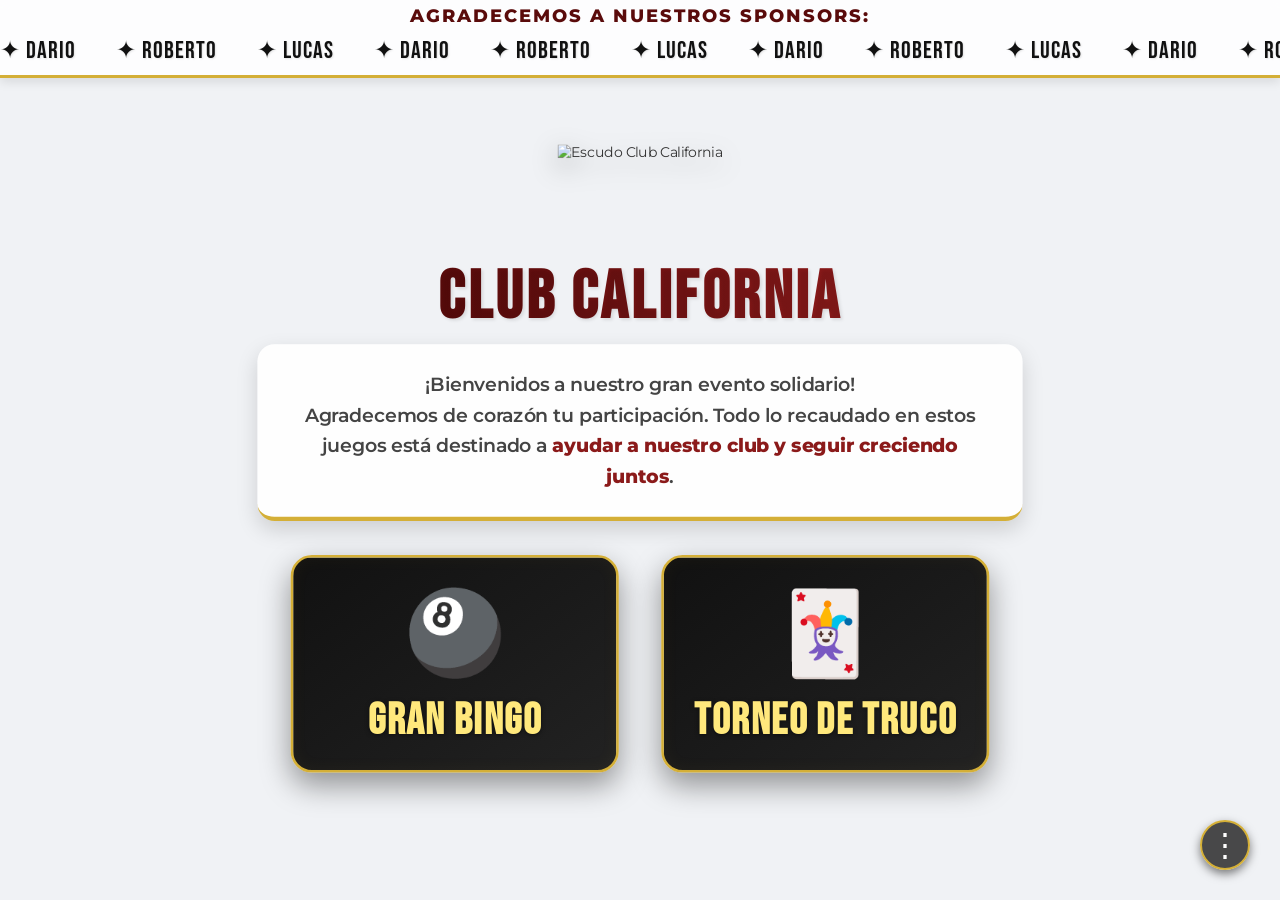
==== commit 11caac4d: "Add files via upload" ====
--- a/index.html
+++ b/index.html
@@ -6,225 +6,198 @@
     <title>Eventos Solidarios - Club California</title>
     
     <link rel="icon" href="escudo.png" type="image/png">
-    
     <link rel="preconnect" href="https://fonts.googleapis.com">
     <link rel="preconnect" href="https://fonts.gstatic.com" crossorigin>
     <link href="https://fonts.googleapis.com/css2?family=Bebas+Neue&family=Montserrat:wght@400;600;800&display=swap" rel="stylesheet">
+    <link rel="stylesheet" href="styles.css">
     
     <style>
-        /* --- ESTILOS DE FUENTES Y COLORES (Basados en las otras páginas) --- */
-        :root {
-            --rojo-club: #8B1A1A; 
-            --rojo-oscuro: #5a0b0b;
-            --dorado-club: #D4AF37; 
-            --dorado-brillante: #FFE87C;
-            --fondo-oscuro: #111111;
-            --fondo-claro: #f0f2f5;
-        }
-
-        /* --- AJUSTES DE PANTALLA COMPLETA Y BLOQUEO DE SCROLL --- */
-        html, body {
-            font-family: 'Montserrat', sans-serif;
-            margin: 0;
-            padding: 0;
-            color: #333;
-            height: 100vh;
-            width: 100vw;
-            overflow: hidden; /* PROHÍBE LA BARRA DE DESPLAZAMIENTO */
-            background-color: var(--fondo-claro);
-        }
-
-        /* --- CAPAS DE FONDO CON LA MARCA DE AGUA DEL 100º ANIVERSARIO --- */
-        .marca-agua {
-            position: fixed;
-            top: 0;
-            left: 0;
-            width: 100vw;
-            height: 100vh;
-            background: 
-                radial-gradient(circle at center, rgba(255,255,255,0.8), rgba(240,242,245,0.8)),
-                url("fondo_centenario.png"); /* Asegúrate de que esta imagen exista */
-            background-repeat: no-repeat;
-            background-position: center;
-            background-size: cover; 
-            opacity: 0.15; /* Sutil marca de agua */
-            z-index: -1; 
-        }
-
-        /* --- CONTENEDOR DE CENTRADO EXACTO --- */
-        #main-wrapper {
-            display: flex;
-            justify-content: center; /* Centrado horizontal */
-            align-items: center; /* Centrado vertical */
-            height: 100vh;
-            width: 100vw;
-            position: relative;
-        }
-
-        /* --- CONTENEDOR DE ESCALADO (La magia de agrandar todo) --- */
-        /* Aumentamos el tamaño raw y luego lo escalamos al 1.25 (125%) */
-        #scaled-content {
-            display: flex;
-            flex-direction: column;
-            align-items: center;
-            justify-content: center;
-            text-align: center;
-            transform: scale(0.85); /* AGRANDA TODO UN 25% */
-            transform-origin: center center;
-            position: relative;
-            z-index: 10;
-        }
-
-        /* --- LOGO Y TÍTULOS --- */
-        .logo-club {
-            height: 120px;
-            filter: drop-shadow(0px 10px 15px rgba(0,0,0,0.3));
-            animation: flotar 3s ease-in-out infinite;
-            margin-bottom: 20px;
-        }
-
-        @keyframes flotar {
-            0% { transform: translateY(0px); }
-            50% { transform: translateY(-10px); }
-            100% { transform: translateY(0px); }
-        }
-
-        h1 {
-            font-family: 'Bebas Neue', sans-serif;
-            margin: 0 0 15px 0;
-            font-size: 5rem; /* Título imponente */
-            letter-spacing: 4px;
-            background: linear-gradient(to right, var(--rojo-oscuro), var(--rojo-club));
-            -webkit-background-clip: text;
-            -webkit-text-fill-color: transparent;
-            text-shadow: 2px 2px 4px rgba(0,0,0,0.1);
-            line-height: 1;
-        }
-
-        /* La caja blanca de texto */
-        .leyenda {
-            font-size: 1.4rem;
-            font-weight: 600;
-            color: #444;
-            margin: 0 0 40px 0; 
-            line-height: 1.6;
-            background: rgba(255,255,255,0.95);
-            padding: 30px 50px;
-            border-radius: 20px;
-            box-shadow: 0 10px 25px rgba(0,0,0,0.15);
-            border-bottom: 5px solid var(--dorado-club);
-            max-width: 800px;
-        }
-
-        .leyenda span {
-            color: var(--rojo-club);
-            font-weight: 800;
-        }
-
-        /* --- MENÚ DE OPCIONES (TARJETAS) --- */
-        .menu-opciones {
-            display: flex;
-            gap: 50px; /* Separación amplia */
-            justify-content: center;
+        /* --- AJUSTES DE ESTRUCTURA --- */
+        html, body { 
+            font-family: 'Montserrat', sans-serif; 
+            margin: 0; 
+            padding: 0; 
+            color: #333; 
+            height: 100vh; 
+            width: 100vw; 
+            overflow: hidden; 
+            background-color: var(--fondo-claro); 
+            display: flex; 
+            flex-direction: column; 
+        }
+        
+        .marca-agua { position: fixed; top: 0; left: 0; width: 100vw; height: 100vh; background: radial-gradient(circle at center, rgba(255,255,255,0.8), rgba(240,242,245,0.8)), url("fondo_centenario.png"); background-repeat: no-repeat; background-position: center; background-size: cover; opacity: 0.15; z-index: -1; }
+        
+        #sponsors-placeholder {
             width: 100%;
-        }
-
-        .tarjeta-opcion {
-            background: linear-gradient(145deg, var(--fondo-oscuro), #222);
-            border: 3px solid var(--dorado-club);
-            border-radius: 25px;
-            width: 380px;
-            height: 250px; /* Tarjetas más grandes */
-            display: flex;
-            flex-direction: column;
-            align-items: center;
-            justify-content: center;
-            text-decoration: none; 
-            box-shadow: 0 15px 35px rgba(0,0,0,0.4), inset 0 0 20px rgba(212, 175, 55, 0.05);
-            transition: all 0.4s cubic-bezier(0.175, 0.885, 0.32, 1.275);
-            position: relative;
-            overflow: hidden;
-        }
-
-        /* Efecto de brillo al pasar el mouse */
-        .tarjeta-opcion::before {
-            content: '';
-            position: absolute;
-            top: 0;
-            left: -100%;
-            width: 50%;
-            height: 100%;
-            background: linear-gradient(to right, transparent, rgba(255,255,255,0.1), transparent);
-            transform: skewX(-20deg);
-            transition: all 0.5s ease;
-        }
-
-        .tarjeta-opcion:hover {
-            transform: translateY(-10px) scale(1.05);
-            box-shadow: 0 25px 45px rgba(0,0,0,0.5), inset 0 0 30px rgba(212, 175, 55, 0.2);
-            border-color: var(--dorado-brillante);
-        }
-
-        .tarjeta-opcion:hover::before {
-            left: 150%;
-        }
-
-        .tarjeta-icono {
-            font-size: 6rem; /* Iconos más grandes */
-            margin-bottom: 15px;
-        }
-
-        .tarjeta-titulo {
-            font-family: 'Bebas Neue', sans-serif;
-            font-size: 3.2rem; /* Texto más grande */
-            letter-spacing: 2px;
-            color: var(--dorado-brillante);
-            margin: 0;
-            text-shadow: 0 2px 5px rgba(0,0,0,0.5);
-        }
-
-        /* Si usas imágenes en vez de emojis */
-        .tarjeta-icono img {
-            width: 100px;
-            height: 100px;
-            object-fit: contain;
-            margin-bottom: 15px;
-        }
-
+            z-index: 50;
+            flex-shrink: 0; 
+        }
+
+        #main-wrapper { 
+            display: flex; 
+            justify-content: center; 
+            align-items: center; 
+            flex: 1; 
+            width: 100vw; 
+            position: relative; 
+        }
+        
+        #scaled-content { 
+            display: flex; 
+            flex-direction: column; 
+            align-items: center; 
+            justify-content: center; 
+            text-align: center; 
+            transform: scale(0.85); 
+            transform-origin: center center; 
+            position: relative; 
+            z-index: 10; 
+            margin-top: -60px; /* <--- ACÁ ESTÁ LA MAGIA PARA SUBIRLO UN POQUITO */
+        }
+        
+        .logo-club { height: 120px; filter: drop-shadow(0px 10px 15px rgba(0,0,0,0.3)); animation: flotar 3s ease-in-out infinite; margin-bottom: 20px; }
+        @keyframes flotar { 0% { transform: translateY(0px); } 50% { transform: translateY(-10px); } 100% { transform: translateY(0px); } }
+        
+        h1 { font-family: 'Bebas Neue', sans-serif; margin: 0 0 15px 0; font-size: 5rem; letter-spacing: 4px; background: linear-gradient(to right, var(--rojo-oscuro), var(--rojo-club)); -webkit-background-clip: text; -webkit-text-fill-color: transparent; text-shadow: 2px 2px 4px rgba(0,0,0,0.1); line-height: 1; }
+        
+        .leyenda { font-size: 1.4rem; font-weight: 600; color: #444; margin: 0 0 40px 0; line-height: 1.6; background: rgba(255,255,255,0.95); padding: 30px 50px; border-radius: 20px; box-shadow: 0 10px 25px rgba(0,0,0,0.15); border-bottom: 5px solid var(--dorado-club); max-width: 800px; }
+        .leyenda span { color: var(--rojo-club); font-weight: 800; }
+        
+        .menu-opciones { display: flex; gap: 50px; justify-content: center; width: 100%; }
+        .tarjeta-opcion { background: linear-gradient(145deg, var(--fondo-oscuro), #222); border: 3px solid var(--dorado-club); border-radius: 25px; width: 380px; height: 250px; display: flex; flex-direction: column; align-items: center; justify-content: center; text-decoration: none; box-shadow: 0 15px 35px rgba(0,0,0,0.4), inset 0 0 20px rgba(212, 175, 55, 0.05); transition: all 0.4s cubic-bezier(0.175, 0.885, 0.32, 1.275); position: relative; overflow: hidden; }
+        .tarjeta-opcion::before { content: ''; position: absolute; top: 0; left: -100%; width: 50%; height: 100%; background: linear-gradient(to right, transparent, rgba(255,255,255,0.1), transparent); transform: skewX(-20deg); transition: all 0.5s ease; }
+        .tarjeta-opcion:hover { transform: translateY(-10px) scale(1.05); box-shadow: 0 25px 45px rgba(0,0,0,0.5), inset 0 0 30px rgba(212, 175, 55, 0.2); border-color: var(--dorado-brillante); }
+        .tarjeta-opcion:hover::before { left: 150%; }
+        .tarjeta-icono { font-size: 6rem; margin-bottom: 15px; }
+        .tarjeta-titulo { font-family: 'Bebas Neue', sans-serif; font-size: 3.2rem; letter-spacing: 2px; color: var(--dorado-brillante); margin: 0; text-shadow: 0 2px 5px rgba(0,0,0,0.5); }
+
+        /* --- MODIFICACIONES ESPECÍFICAS DE INDEX --- */
+        .config-container {
+            position: fixed !important;
+            top: auto !important;
+            bottom: 30px !important;
+            right: 30px !important;
+            z-index: 1000;
+        }
+        .dropdown-menu {
+            top: auto !important;
+            bottom: 60px !important; 
+        }
+        .seccion-sponsors {
+            padding: 5px 0 10px 0 !important;
+            border-top: none !important;
+            border-bottom: 3px solid var(--dorado-club) !important;
+        }
+        .sponsor-item {
+            font-size: 1.5rem !important;
+        }
     </style>
 </head>
 <body>
 
     <div class="marca-agua"></div>
 
+    <div id="sponsors-placeholder"></div>
+
     <div id="main-wrapper">
-        
         <div id="scaled-content">
-            
             <img src="escudo.png" alt="Escudo Club California" class="logo-club">
-
             <h1>CLUB CALIFORNIA</h1>
-            
             <div class="leyenda">
                 ¡Bienvenidos a nuestro gran evento solidario! <br>
                 Agradecemos de corazón tu participación. Todo lo recaudado en estos juegos está destinado a <span>ayudar a nuestro club y seguir creciendo juntos</span>.
             </div>
-
             <div class="menu-opciones">
-                
                 <a href="bingo.html" class="tarjeta-opcion">
                     <span class="tarjeta-icono">🎱</span>
                     <h2 class="tarjeta-titulo">GRAN BINGO</h2>
                 </a>
-
                 <a href="truco.html" class="tarjeta-opcion">
                     <span class="tarjeta-icono">🃏</span>
                     <h2 class="tarjeta-titulo">TORNEO DE TRUCO</h2>
                 </a>
-
-            </div>
-        </div>
-    </div>
-
+            </div>
+        </div>
+    </div>
+
+    <div class="config-container">
+        <button class="config-menu-btn" id="btnConfig">⋮</button>
+        <div class="dropdown-menu" id="dropdownConfig">
+            <div class="dropdown-item" onclick="abrirModal('modalSponsors', 'textSponsors', 'bingo_sponsors', ['Sponsor 1', 'Sponsor 2'])">Editar Sponsors</div>
+            <div class="dropdown-item" onclick="abrirModal('modalPremiosBingo', 'textPremiosBingo', 'bingo_premios', ['1° Premio Bingo', '2° Premio Bingo'])">Editar Premios Bingo</div>
+            <div class="dropdown-item" onclick="abrirModal('modalPremiosTruco', 'textPremiosTruco', 'truco_premios', ['1° Premio Truco', '2° Premio Truco'])">Editar Premios Truco</div>
+        </div>
+    </div>
+
+    <div class="modal" id="modalSponsors">
+        <div class="modal-content">
+            <h3>Editar Sponsors (Global)</h3>
+            <textarea id="textSponsors"></textarea>
+            <div class="modal-btns">
+                <button class="modal-btn btn-cancelar" onclick="cerrarModal('modalSponsors')">Cancelar</button>
+                <button class="modal-btn btn-guardar" onclick="guardarDatos('modalSponsors', 'textSponsors', 'bingo_sponsors')">Guardar</button>
+            </div>
+        </div>
+    </div>
+
+    <div class="modal" id="modalPremiosBingo">
+        <div class="modal-content">
+            <h3>Editar Premios (Bingo)</h3>
+            <textarea id="textPremiosBingo"></textarea>
+            <div class="modal-btns">
+                <button class="modal-btn btn-cancelar" onclick="cerrarModal('modalPremiosBingo')">Cancelar</button>
+                <button class="modal-btn btn-guardar" onclick="guardarDatos('modalPremiosBingo', 'textPremiosBingo', 'bingo_premios')">Guardar</button>
+            </div>
+        </div>
+    </div>
+
+    <div class="modal" id="modalPremiosTruco">
+        <div class="modal-content">
+            <h3>Editar Premios (Truco)</h3>
+            <textarea id="textPremiosTruco"></textarea>
+            <div class="modal-btns">
+                <button class="modal-btn btn-cancelar" onclick="cerrarModal('modalPremiosTruco')">Cancelar</button>
+                <button class="modal-btn btn-guardar" onclick="guardarDatos('modalPremiosTruco', 'textPremiosTruco', 'truco_premios')">Guardar</button>
+            </div>
+        </div>
+    </div>
+
+    <script src="sponsors.js"></script>
+    <script>
+        document.getElementById('btnConfig').addEventListener('click', () => {
+            document.getElementById('dropdownConfig').classList.toggle('show');
+        });
+
+        document.addEventListener('click', (e) => {
+            if (!document.getElementById('btnConfig').contains(e.target) && !document.getElementById('dropdownConfig').contains(e.target)) {
+                document.getElementById('dropdownConfig').classList.remove('show');
+            }
+        });
+
+        function abrirModal(idModal, idTextarea, storageKey, defaults) {
+            const data = JSON.parse(localStorage.getItem(storageKey)) || defaults;
+            document.getElementById(idTextarea).value = data.join('\n');
+            document.getElementById(idModal).classList.add('show');
+            document.getElementById('dropdownConfig').classList.remove('show');
+        }
+
+        function cerrarModal(idModal) {
+            document.getElementById(idModal).classList.remove('show');
+        }
+
+        function guardarDatos(idModal, idTextarea, storageKey) {
+            const texto = document.getElementById(idTextarea).value;
+            const arrayDatos = texto.split('\n').filter(s => s.trim() !== "");
+            localStorage.setItem(storageKey, JSON.stringify(arrayDatos));
+            cerrarModal(idModal);
+            
+            if(storageKey === 'bingo_sponsors') {
+                location.reload();
+            } else {
+                alert("¡Premios guardados correctamente!");
+            }
+        }
+    </script>
 </body>
 </html>
--- a/styles.css
+++ b/styles.css
@@ -0,0 +1,577 @@
+/* --- COLORES PREMIUM Y VARIABLES --- */
+:root {
+    --rojo-club: #8B1A1A; 
+    --rojo-oscuro: #5a0b0b;
+    --dorado-club: #D4AF37; 
+    --dorado-brillante: #FFE87C;
+    --fondo-oscuro: #111111;
+    --fondo-claro: #f0f2f5;
+}
+
+body {
+    font-family: 'Montserrat', sans-serif;
+    margin: 0;
+    padding: 0;
+    color: #333;
+    background-color: var(--fondo-oscuro);
+    overflow: hidden; 
+    position: relative; 
+}
+
+/* --- CONTENEDOR PRINCIPAL CON SCALING (ZOOM 67%) --- */
+#app-container {
+    width: calc(100vw / 0.67);
+    height: calc(100vh / 0.67);
+    transform: scale(0.67);
+    transform-origin: top left;
+    display: flex;
+    flex-direction: column;
+    position: relative;
+}
+
+/* --- CAPAS DE FONDO --- */
+.fondo-base {
+    position: absolute;
+    top: 0;
+    left: 0;
+    width: 100%;
+    height: 100%;
+    background: radial-gradient(circle at top center, #ffffff, var(--fondo-claro), #dcdcdc);
+    z-index: -2; 
+}
+
+.marca-agua {
+    position: absolute;
+    top: 0;
+    left: 0;
+    width: 100%;
+    height: 100%;
+    background-image: url("fondo.png"); 
+    background-repeat: no-repeat;
+    background-position: center;
+    background-size: 55% auto; 
+    opacity: 0.12; 
+    z-index: -1; 
+}
+
+/* --- CABECERA --- */
+header {
+    background: linear-gradient(to bottom, var(--fondo-oscuro), #222);
+    color: white;
+    padding: 10px 20px;
+    display: flex;
+    align-items: center;
+    justify-content: center;
+    gap: 20px;
+    text-transform: uppercase;
+    box-shadow: 0 4px 15px rgba(0,0,0,0.5);
+    position: relative;
+    z-index: 10;
+}
+
+header img {
+    height: 85px; 
+    filter: drop-shadow(0px 0px 8px rgba(255, 255, 255, 0.2));
+    transition: transform 0.3s ease;
+}
+
+header img:hover {
+    transform: scale(1.05);
+}
+
+header h1 {
+    font-family: 'Bebas Neue', sans-serif;
+    margin: 0;
+    font-size: 5rem; 
+    letter-spacing: 6px; 
+    background: linear-gradient(to right, var(--dorado-club), var(--dorado-brillante), var(--dorado-club));
+    -webkit-background-clip: text;
+    -webkit-text-fill-color: transparent;
+    text-shadow: 0px 4px 10px rgba(0,0,0,0.8);
+}
+
+/* --- MENÚ DE CONFIGURACIÓN --- */
+.config-container {
+    position: fixed;
+    top: 20px;
+    right: 30px;
+    z-index: 1000; 
+}
+
+.config-menu-btn {
+    background: rgba(0, 0, 0, 0.7);
+    border: 2px solid var(--dorado-club);
+    border-radius: 50%;
+    color: white;
+    font-size: 2rem;
+    line-height: 1;
+    width: 50px;
+    height: 50px;
+    cursor: pointer;
+    transition: all 0.3s ease;
+    display: flex;
+    align-items: center;
+    justify-content: center;
+    box-shadow: 0 4px 10px rgba(0,0,0,0.5);
+}
+
+.config-menu-btn:hover {
+    background: var(--dorado-club);
+    color: var(--fondo-oscuro);
+    transform: scale(1.1);
+}
+
+.dropdown-menu {
+    display: none;
+    position: absolute;
+    top: 60px;
+    right: 0;
+    background: white;
+    border-radius: 8px;
+    box-shadow: 0 10px 25px rgba(0,0,0,0.4);
+    overflow: hidden;
+    min-width: 200px;
+    border: 1px solid #ccc;
+}
+
+.dropdown-menu.show {
+    display: block;
+}
+
+.dropdown-item {
+    padding: 15px 25px;
+    cursor: pointer;
+    font-family: 'Montserrat', sans-serif;
+    font-weight: 600;
+    font-size: 1.1rem;
+    color: #333;
+    border-bottom: 1px solid #eee;
+    transition: background 0.2s;
+}
+
+.dropdown-item:last-child {
+    border-bottom: none;
+}
+
+.dropdown-item:hover {
+    background: #f0f0f0;
+    color: var(--rojo-club);
+}
+
+/* --- MODALES DE EDICIÓN --- */
+.modal {
+    display: none;
+    position: fixed;
+    top: 0;
+    left: 0;
+    width: 100vw;
+    height: 100vh;
+    background: rgba(0,0,0,0.85);
+    z-index: 2000;
+    justify-content: center;
+    align-items: center;
+}
+
+.modal.show {
+    display: flex;
+}
+
+.modal-content {
+    background: white;
+    padding: 40px;
+    border-radius: 15px;
+    width: 90%;
+    max-width: 600px;
+    box-shadow: 0 10px 40px rgba(0,0,0,0.6);
+    border-top: 5px solid var(--rojo-club);
+}
+
+.modal h3 {
+    margin-top: 0;
+    color: var(--rojo-club);
+    font-size: 2rem;
+    font-family: 'Bebas Neue', sans-serif;
+    letter-spacing: 1px;
+}
+
+.modal p {
+    font-size: 1.1rem;
+    margin-bottom: 15px;
+    color: #555;
+}
+
+.modal textarea {
+    width: 100%;
+    height: 200px;
+    padding: 15px;
+    font-family: 'Montserrat', sans-serif;
+    font-size: 1.1rem;
+    border: 2px solid #ccc;
+    border-radius: 8px;
+    resize: none;
+    margin-bottom: 20px;
+    box-sizing: border-box;
+}
+
+.modal textarea:focus {
+    outline: none;
+    border-color: var(--rojo-club);
+}
+
+.modal-btns {
+    display: flex;
+    justify-content: flex-end;
+    gap: 15px;
+}
+
+.modal-btn {
+    padding: 12px 25px;
+    border: none;
+    border-radius: 8px;
+    cursor: pointer;
+    font-weight: bold;
+    font-size: 1.1rem;
+    font-family: 'Montserrat', sans-serif;
+    transition: all 0.2s;
+}
+
+.btn-cancelar { 
+    background: #e0e0e0; 
+    color: #333;
+}
+.btn-cancelar:hover { background: #ccc; }
+
+.btn-guardar { 
+    background: var(--rojo-club); 
+    color: white; 
+    box-shadow: 0 4px 6px rgba(139, 26, 26, 0.4);
+}
+.btn-guardar:hover { background: var(--rojo-oscuro); transform: translateY(-2px); }
+
+/* --- CINTAS CORREDIZAS --- */
+.seccion-sponsors {
+    background: rgba(255, 255, 255, 0.85); 
+    border-bottom: 3px solid var(--dorado-club);
+    padding: 10px 0 15px 0;
+    box-shadow: 0 4px 10px rgba(0,0,0,0.1);
+    position: relative;
+    z-index: 5;
+    backdrop-filter: blur(5px);
+    overflow: hidden;
+    width: 100%;
+}
+
+.titulo-sponsors {
+    text-align: center;
+    font-size: 1.1rem;
+    font-weight: 800;
+    color: var(--rojo-oscuro);
+    text-transform: uppercase;
+    margin: 0 0 10px 0;
+    letter-spacing: 2px;
+}
+
+.cinta-premios {
+    background: linear-gradient(to right, var(--rojo-oscuro), var(--rojo-club), var(--rojo-oscuro));
+    border-top: 3px solid var(--dorado-club); 
+    padding: 20px 0; 
+    box-shadow: inset 0 5px 10px rgba(0,0,0,0.2);
+    position: relative; 
+    z-index: 10; 
+    overflow: hidden;
+    width: 100%;
+}
+
+.marquee-track {
+    display: flex;
+    width: max-content;
+}
+
+.marquee-items {
+    display: flex;
+    gap: 40px;
+    padding-right: 40px; 
+    align-items: center;
+}
+
+.cinta-sponsors:hover .marquee-track,
+.cinta-premios:hover .marquee-track {
+    animation-play-state: paused !important;
+}
+
+@keyframes scroll-infinito {
+    0% { transform: translateX(0); }
+    100% { transform: translateX(calc(-100% / var(--bloques))); } 
+}
+
+/* --- ESTILOS DE LOS ITEMS --- */
+.sponsor-item {
+    font-family: 'Bebas Neue', sans-serif;
+    font-size: 2.2rem;
+    color: var(--fondo-oscuro);
+    letter-spacing: 1px;
+    text-shadow: 1px 1px 2px rgba(0,0,0,0.1);
+    white-space: nowrap;
+}
+
+.premio-item {
+    background: rgba(0,0,0,0.2);
+    color: white;
+    padding: 12px 35px; 
+    border-radius: 50px;
+    font-family: 'Bebas Neue', sans-serif;
+    font-size: 2.2rem; 
+    letter-spacing: 2px;
+    border: 2px solid rgba(212, 175, 55, 0.5);
+    box-shadow: 0 4px 6px rgba(0,0,0,0.2);
+    backdrop-filter: blur(5px);
+    transition: all 0.3s ease;
+    white-space: nowrap;
+}
+
+.premio-item:hover {
+    background: rgba(212, 175, 55, 0.2);
+    border-color: var(--dorado-brillante);
+    transform: translateY(-2px);
+}
+
+/* --- CONTENEDOR PRINCIPAL BINGO --- */
+.contenedor-principal {
+    display: flex;
+    flex: 1; 
+    padding: 20px;
+    gap: 40px;
+    align-items: center; 
+    justify-content: center;
+    max-width: 1400px;
+    margin: 0 auto;
+    width: 100%;
+    box-sizing: border-box;
+    position: relative; 
+}
+
+/* --- PANEL DE CONTROL --- */
+.panel-control {
+    flex: 1;
+    max-width: 380px;
+    background: linear-gradient(145deg, rgba(255,255,255,0.95), rgba(230,230,230,0.95));
+    padding: 30px;
+    border-radius: 20px;
+    text-align: center;
+    box-shadow: 10px 10px 20px rgba(0,0,0,0.1), -5px -5px 20px rgba(255,255,255,0.8);
+    border: 2px solid var(--dorado-club);
+    display: flex;
+    flex-direction: column;
+    justify-content: center;
+    align-items: center;
+    position: relative; 
+    backdrop-filter: blur(5px); 
+}
+
+.numero-anterior {
+    font-size: 1.1rem;
+    color: #666;
+    font-weight: 600;
+    margin-bottom: 10px;
+    background: #f8f9fa;
+    padding: 8px 20px;
+    border-radius: 50px;
+    box-shadow: inset 2px 2px 5px rgba(0,0,0,0.05);
+}
+
+.numero-anterior span {
+    color: var(--rojo-club);
+    font-family: 'Bebas Neue', sans-serif;
+    font-size: 1.8rem;
+    vertical-align: middle;
+}
+
+.titulo-panel {
+    font-family: 'Bebas Neue', sans-serif;
+    font-size: 2.2rem;
+    letter-spacing: 2px;
+    color: var(--rojo-club);
+    margin: 15px 0 5px 0;
+    text-shadow: 1px 1px 2px rgba(0,0,0,0.1);
+}
+
+.display-numero {
+    background: radial-gradient(circle, #222, #000);
+    color: var(--dorado-brillante);
+    font-family: 'Bebas Neue', sans-serif;
+    font-size: 8rem;
+    line-height: 1;
+    padding: 20px 30px;
+    border-radius: 15px;
+    margin: 10px 0 30px 0;
+    min-width: 160px;
+    border: 4px solid #333;
+    box-shadow: 
+        inset 0 0 30px rgba(212, 175, 55, 0.1), 
+        0 10px 20px rgba(0,0,0,0.4),
+        0 0 0 2px var(--dorado-club);
+    position: relative;
+}
+
+.sorteando {
+    color: #fff;
+    text-shadow: 0 0 20px #fff, 0 0 40px var(--dorado-brillante);
+    animation: vibrar 0.1s infinite;
+}
+
+.ganador-animacion {
+    animation: palpito 0.5s ease-out;
+    color: var(--dorado-brillante);
+    text-shadow: 0 0 30px var(--dorado-brillante);
+}
+
+@keyframes palpito {
+    0% { transform: scale(1); }
+    50% { transform: scale(1.15); }
+    100% { transform: scale(1); }
+}
+
+@keyframes vibrar {
+    0% { transform: translate(1px, 1px); }
+    50% { transform: translate(-1px, -1px); }
+    100% { transform: translate(1px, -1px); }
+}
+
+.botones-container {
+    display: flex;
+    flex-direction: column;
+    gap: 15px;
+    width: 100%;
+}
+
+.btn-generar, .btn-reiniciar {
+    font-family: 'Montserrat', sans-serif;
+    color: white;
+    padding: 18px;
+    font-size: 1.2rem;
+    font-weight: 800;
+    border-radius: 12px;
+    cursor: pointer;
+    transition: all 0.3s cubic-bezier(0.25, 0.8, 0.25, 1);
+    text-transform: uppercase;
+    border: none;
+    letter-spacing: 1px;
+}
+
+.btn-generar {
+    background: linear-gradient(135deg, var(--rojo-club), var(--rojo-oscuro));
+    box-shadow: 0 6px 15px rgba(139, 26, 26, 0.4), inset 0 2px 0 rgba(255,255,255,0.2);
+    border: 2px solid var(--rojo-oscuro);
+}
+
+.btn-generar:hover:not(:disabled) {
+    transform: translateY(-3px);
+    box-shadow: 0 10px 20px rgba(139, 26, 26, 0.6), inset 0 2px 0 rgba(255,255,255,0.2);
+    background: linear-gradient(135deg, #a52020, var(--rojo-club));
+}
+
+.btn-generar:disabled {
+    background: #888;
+    box-shadow: none;
+    cursor: not-allowed;
+    transform: none;
+}
+
+.btn-reiniciar {
+    background: linear-gradient(135deg, #555, #333);
+    font-size: 0.9rem;
+    padding: 12px;
+    box-shadow: 0 4px 10px rgba(0,0,0,0.2);
+}
+
+.btn-reiniciar:hover {
+    background: linear-gradient(135deg, #444, #222);
+    transform: translateY(-2px);
+}
+
+.contador {
+    margin-top: 20px;
+    font-size: 1rem;
+    font-weight: 600;
+    color: #888;
+    text-transform: uppercase;
+    letter-spacing: 1px;
+}
+
+/* --- CUADRÍCULA DE NÚMEROS --- */
+.contenedor-cuadricula {
+    flex: 1.5;
+    display: flex;
+    align-items: center;
+    justify-content: center;
+    height: 100%;
+    position: relative; 
+}
+
+.cuadricula {
+    display: grid;
+    grid-template-columns: repeat(10, 1fr);
+    gap: 4px;
+    background: linear-gradient(135deg, rgba(139, 26, 26, 0.9), rgba(90, 11, 11, 0.9)); 
+    padding: 10px;
+    border-radius: 15px;
+    box-shadow: 0 15px 35px rgba(0,0,0,0.3), inset 0 0 10px rgba(0,0,0,0.5);
+    width: 100%;
+    max-width: 750px; 
+    aspect-ratio: 10 / 9; 
+    backdrop-filter: blur(3px); 
+}
+
+.celda {
+    background: linear-gradient(to bottom, rgba(255,255,255,0.95), rgba(240,240,240,0.95));
+    display: flex;
+    align-items: center;
+    justify-content: center;
+    font-family: 'Bebas Neue', sans-serif;
+    font-size: 1.8rem;
+    color: var(--fondo-oscuro);
+    border-radius: 6px;
+    position: relative;
+    box-shadow: inset 0 -2px 5px rgba(0,0,0,0.1);
+    transition: all 0.3s ease;
+}
+
+.celda.marcada::before, 
+.celda.marcada::after {
+    content: '';
+    position: absolute;
+    top: 15%;
+    left: 50%;
+    width: 5px;
+    height: 70%;
+    background-color: var(--rojo-club);
+    border-radius: 5px;
+    box-shadow: 2px 2px 4px rgba(0,0,0,0.3);
+}
+
+.celda.marcada::before { transform: translateX(-50%) rotate(45deg); }
+.celda.marcada::after { transform: translateX(-50%) rotate(-45deg); }
+
+.celda.marcada {
+    color: #bbb; 
+    background: rgba(224, 224, 224, 0.9);
+    box-shadow: inset 0 3px 6px rgba(0,0,0,0.1);
+}
+
+.celda.ultimo {
+    background: linear-gradient(135deg, var(--dorado-brillante), var(--dorado-club));
+    color: var(--fondo-oscuro);
+    box-shadow: 0 0 20px var(--dorado-brillante), inset 0 0 10px rgba(255,255,255,0.5);
+    border: 2px solid #fff;
+    transform: scale(1.05);
+    z-index: 2;
+}
+
+@keyframes pop-celda {
+    0% { transform: scale(1); }
+    50% { transform: scale(1.2); }
+    100% { transform: scale(1); }
+}
+.animar-marca {
+    animation: pop-celda 0.4s cubic-bezier(0.175, 0.885, 0.32, 1.275) forwards;
+}
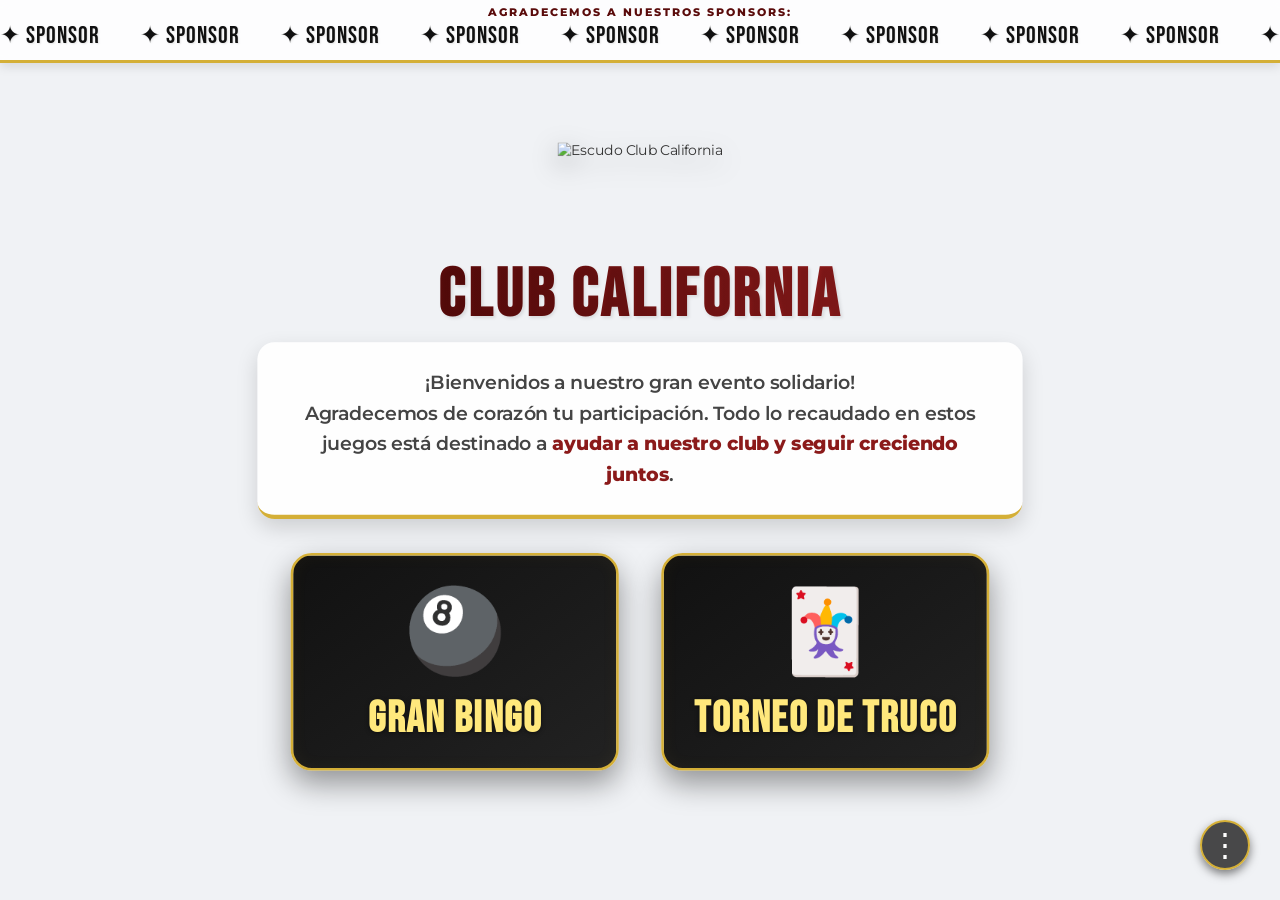
==== commit 5aeacde9: "Add files via upload" ====
--- a/index.html
+++ b/index.html
@@ -5,7 +5,7 @@
     <meta name="viewport" content="width=device-width, initial-scale=1.0">
     <title>Eventos Solidarios - Club California</title>
     
-    <link rel="icon" href="escudo.png" type="image/png">
+    <link rel="icon" href="fondo.png" type="image/png">
     <link rel="preconnect" href="https://fonts.googleapis.com">
     <link rel="preconnect" href="https://fonts.gstatic.com" crossorigin>
     <link href="https://fonts.googleapis.com/css2?family=Bebas+Neue&family=Montserrat:wght@400;600;800&display=swap" rel="stylesheet">
@@ -53,7 +53,7 @@
             transform-origin: center center; 
             position: relative; 
             z-index: 10; 
-            margin-top: -60px; /* <--- ACÁ ESTÁ LA MAGIA PARA SUBIRLO UN POQUITO */
+            margin-top: -50px; /* <--- ACÁ ESTÁ LA MAGIA PARA SUBIRLO UN POQUITO */
         }
         
         .logo-club { height: 120px; filter: drop-shadow(0px 10px 15px rgba(0,0,0,0.3)); animation: flotar 3s ease-in-out infinite; margin-bottom: 20px; }
@@ -102,7 +102,7 @@
 
     <div id="main-wrapper">
         <div id="scaled-content">
-            <img src="escudo.png" alt="Escudo Club California" class="logo-club">
+            <img src="fondo.png" alt="Escudo Club California" class="logo-club">
             <h1>CLUB CALIFORNIA</h1>
             <div class="leyenda">
                 ¡Bienvenidos a nuestro gran evento solidario! <br>
--- a/styles.css
+++ b/styles.css
@@ -249,10 +249,11 @@
 .btn-guardar:hover { background: var(--rojo-oscuro); transform: translateY(-2px); }
 
 /* --- CINTAS CORREDIZAS --- */
+/* --- CINTAS CORREDIZAS --- */
 .seccion-sponsors {
     background: rgba(255, 255, 255, 0.85); 
-    border-bottom: 3px solid var(--dorado-club);
-    padding: 10px 0 15px 0;
+    border-bottom: 2px solid var(--dorado-club);
+    padding: 3px 0 5px 0; /* Mucho más fino */
     box-shadow: 0 4px 10px rgba(0,0,0,0.1);
     position: relative;
     z-index: 5;
@@ -263,18 +264,18 @@
 
 .titulo-sponsors {
     text-align: center;
-    font-size: 1.1rem;
+    font-size: 0.7rem; /* Letra más chica */
     font-weight: 800;
     color: var(--rojo-oscuro);
     text-transform: uppercase;
-    margin: 0 0 10px 0;
+    margin: 0 0 2px 0;
     letter-spacing: 2px;
 }
 
 .cinta-premios {
     background: linear-gradient(to right, var(--rojo-oscuro), var(--rojo-club), var(--rojo-oscuro));
-    border-top: 3px solid var(--dorado-club); 
-    padding: 20px 0; 
+    border-top: 2px solid var(--dorado-club); 
+    padding: 8px 0; /* Más fino */
     box-shadow: inset 0 5px 10px rgba(0,0,0,0.2);
     position: relative; 
     z-index: 10; 
@@ -302,6 +303,37 @@
 @keyframes scroll-infinito {
     0% { transform: translateX(0); }
     100% { transform: translateX(calc(-100% / var(--bloques))); } 
+}
+
+/* --- ESTILOS DE LOS ITEMS --- */
+.sponsor-item {
+    font-family: 'Bebas Neue', sans-serif;
+    font-size: 1.4rem; /* Achicamos los nombres */
+    color: var(--fondo-oscuro);
+    letter-spacing: 1px;
+    text-shadow: 1px 1px 2px rgba(0,0,0,0.1);
+    white-space: nowrap;
+}
+
+.premio-item {
+    background: rgba(0,0,0,0.2);
+    color: white;
+    padding: 5px 20px; /* Botones más compactos */
+    border-radius: 50px;
+    font-family: 'Bebas Neue', sans-serif;
+    font-size: 1.4rem; 
+    letter-spacing: 1px;
+    border: 1px solid rgba(212, 175, 55, 0.5);
+    box-shadow: 0 4px 6px rgba(0,0,0,0.2);
+    backdrop-filter: blur(5px);
+    transition: all 0.3s ease;
+    white-space: nowrap;
+}
+
+.premio-item:hover {
+    background: rgba(212, 175, 55, 0.2);
+    border-color: var(--dorado-brillante);
+    transform: translateY(-2px);
 }
 
 /* --- ESTILOS DE LOS ITEMS --- */
